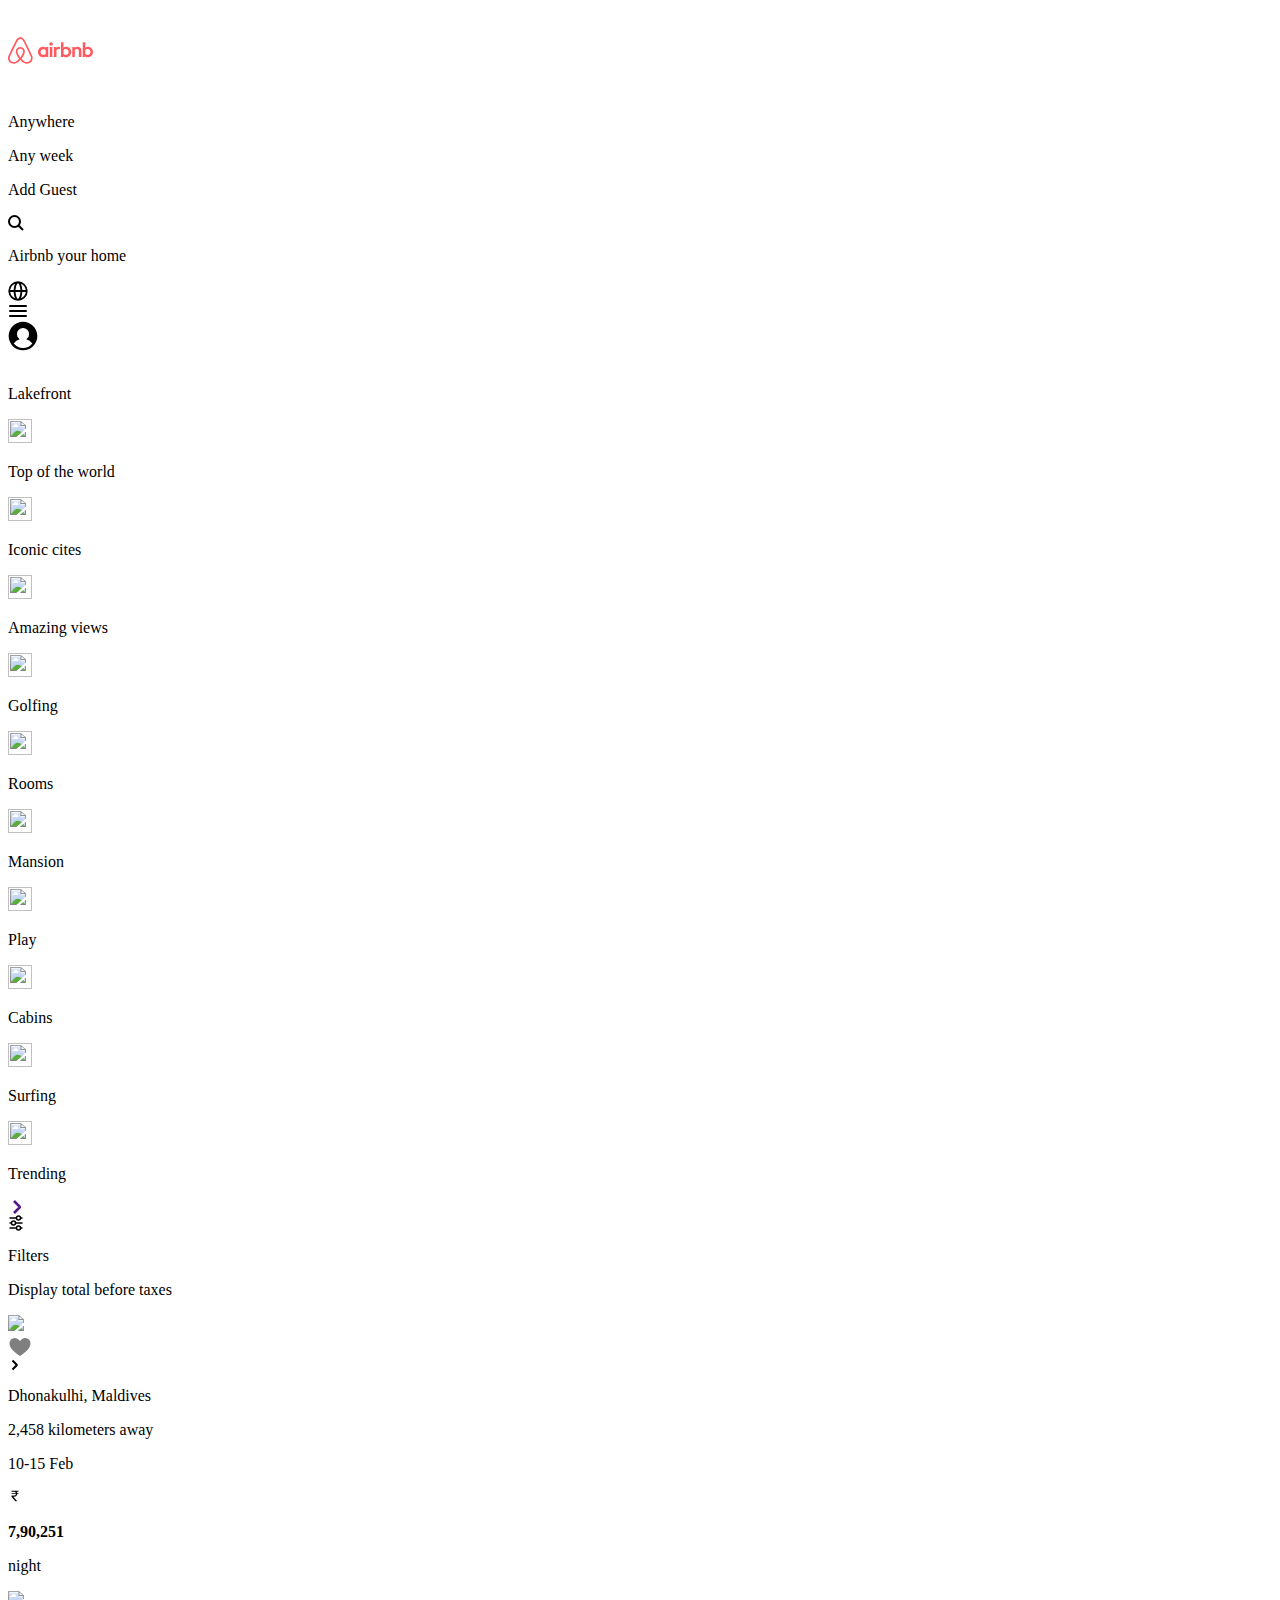
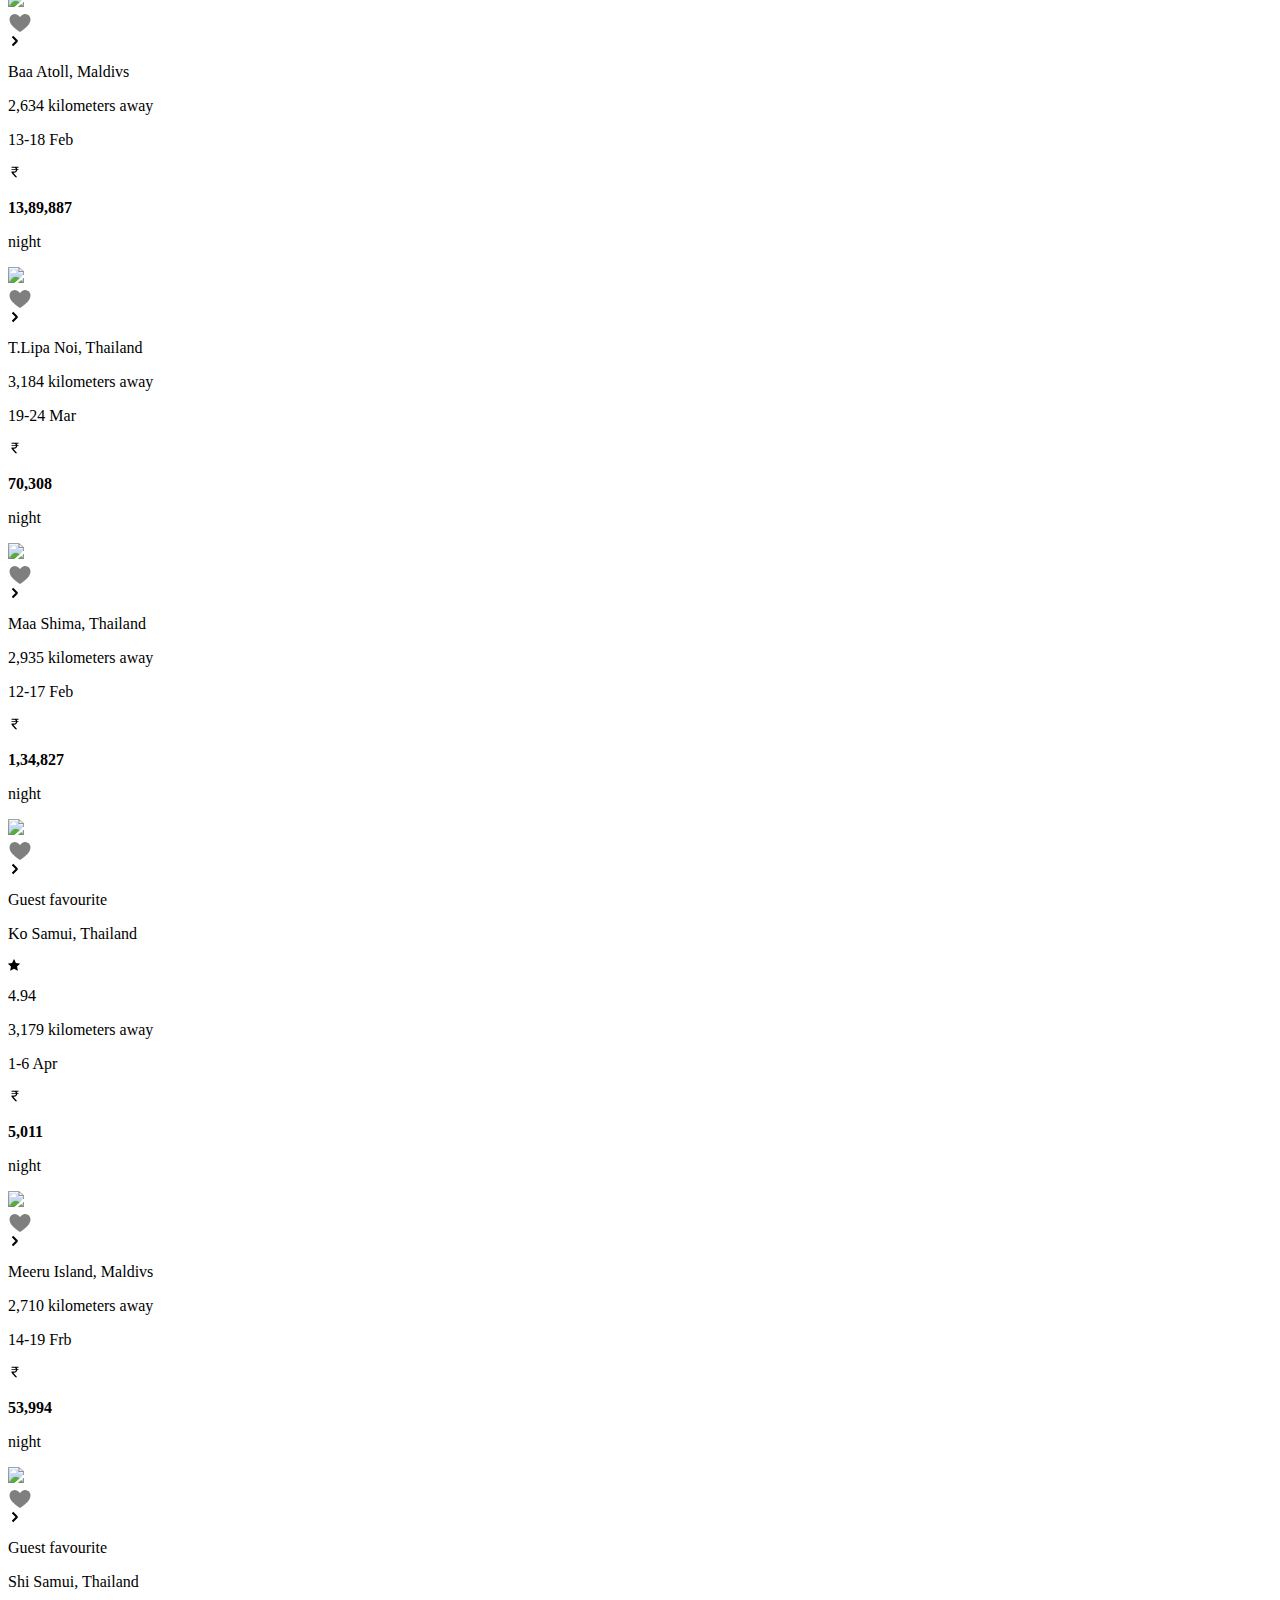
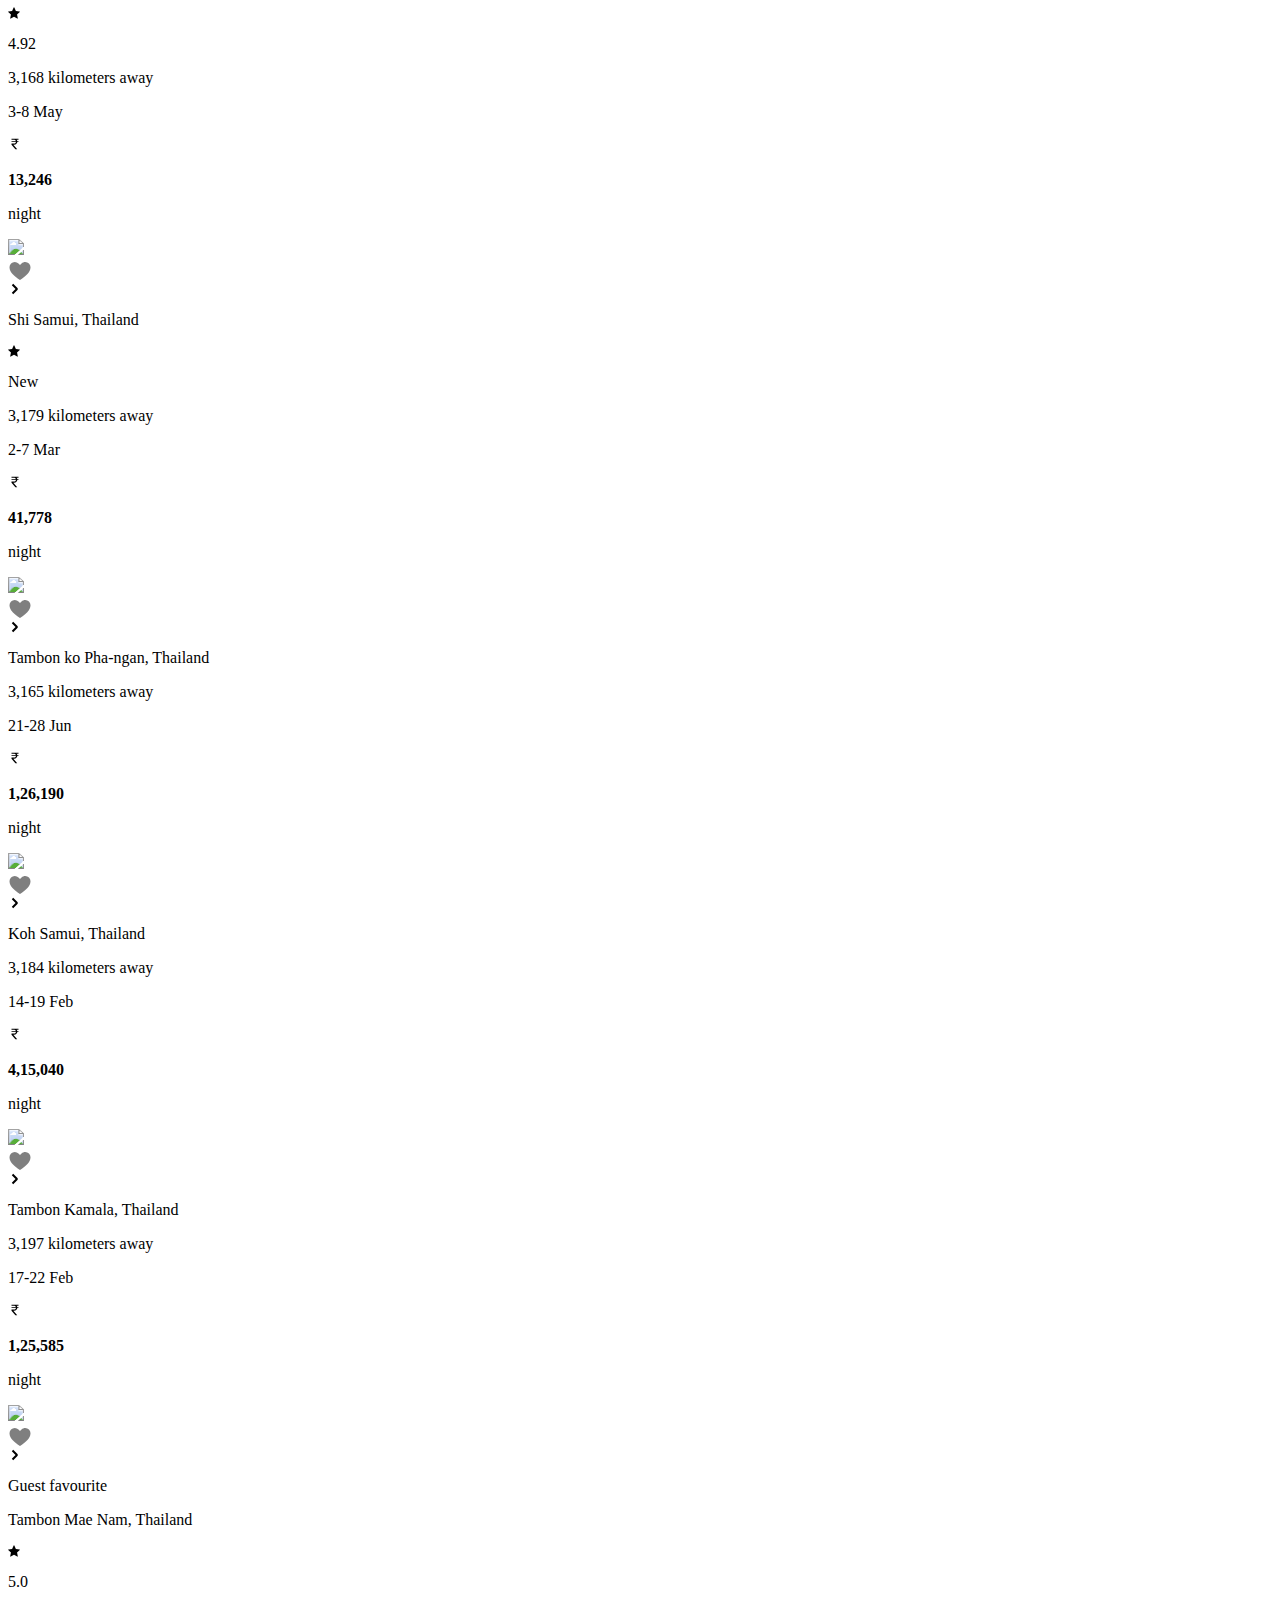
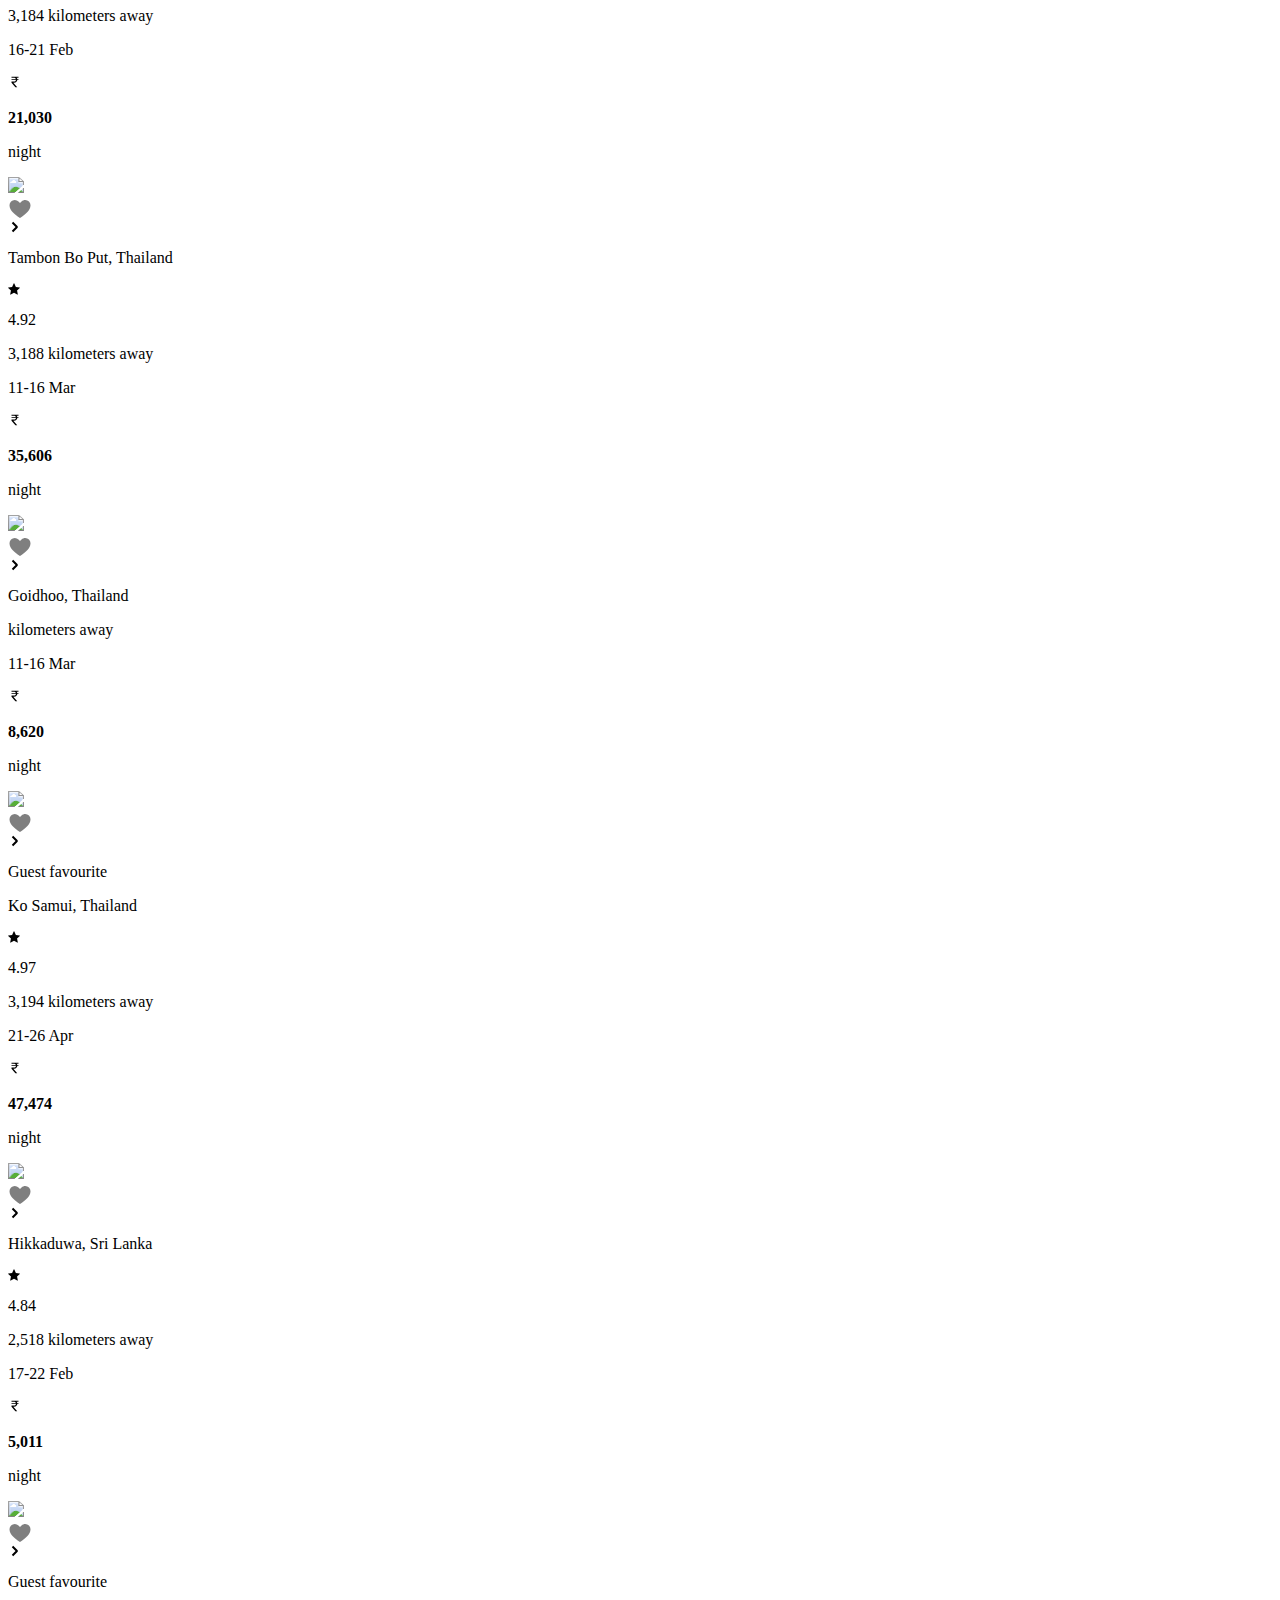
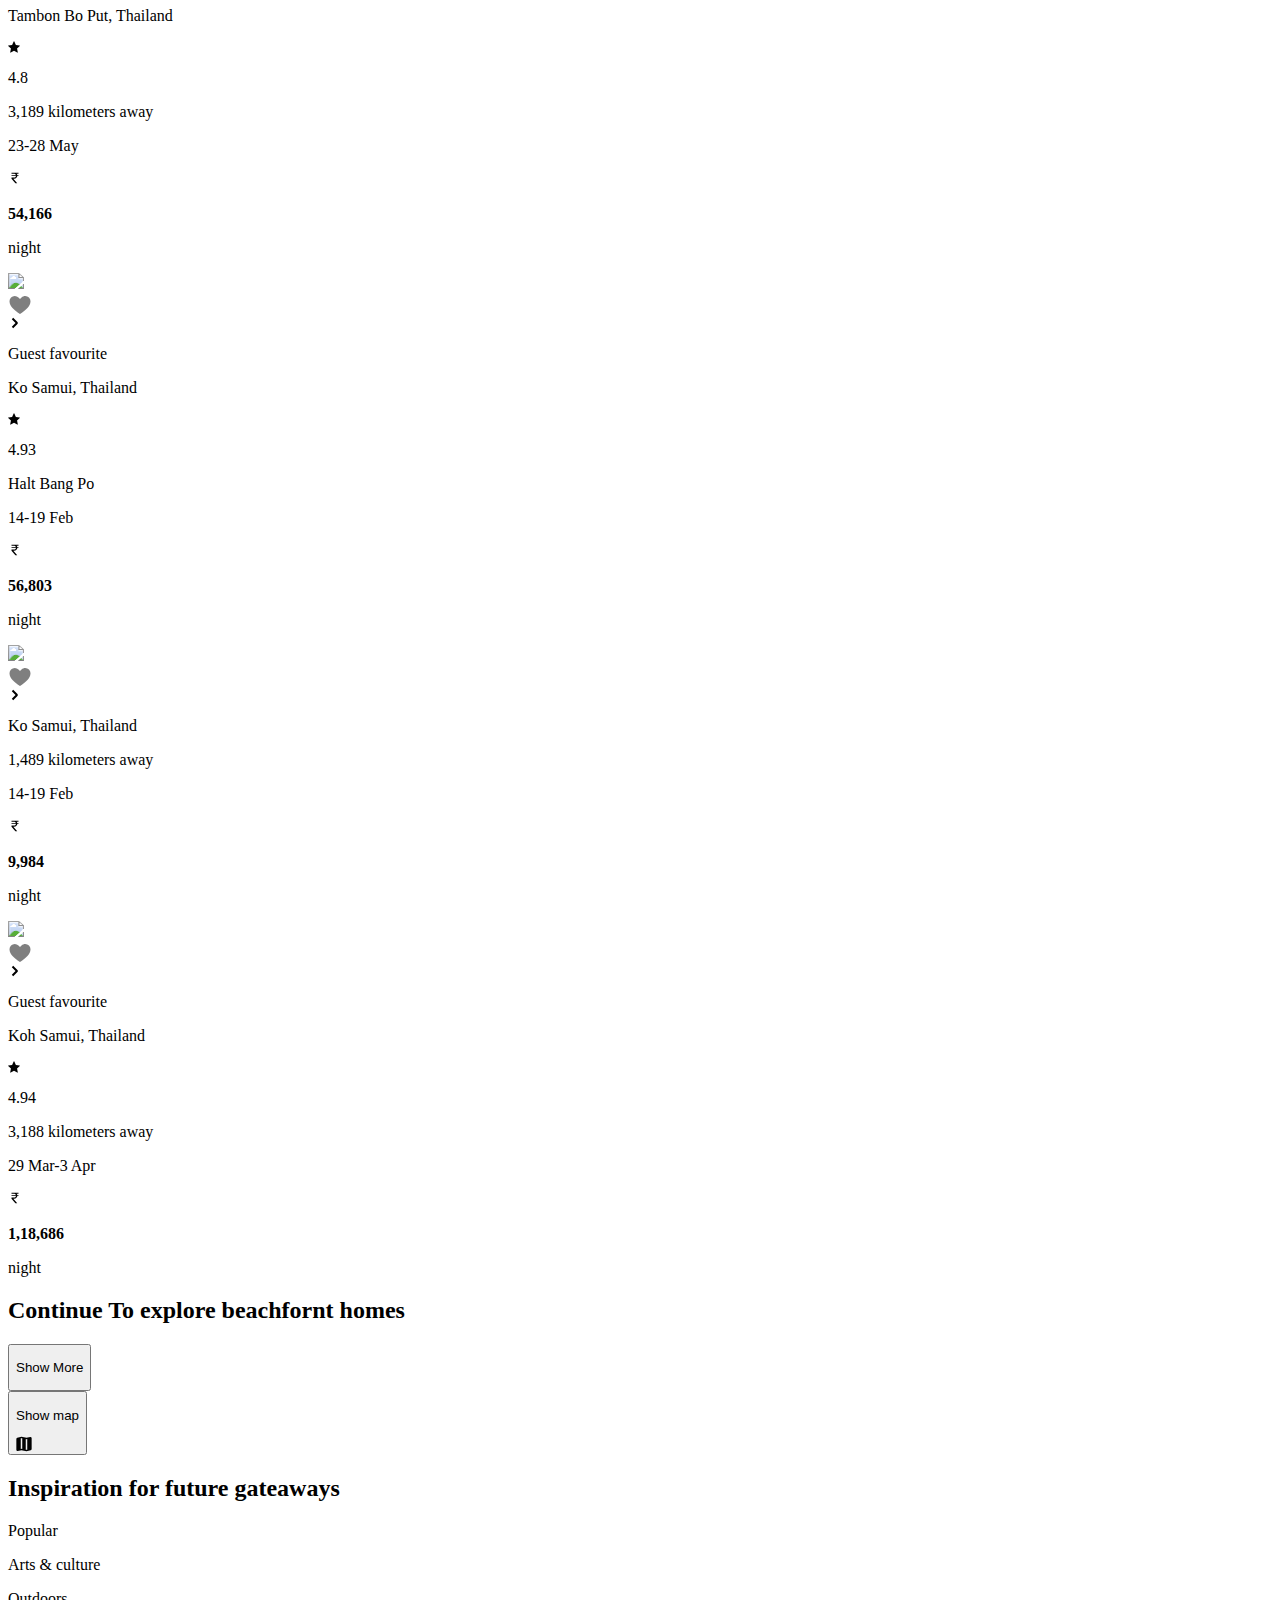
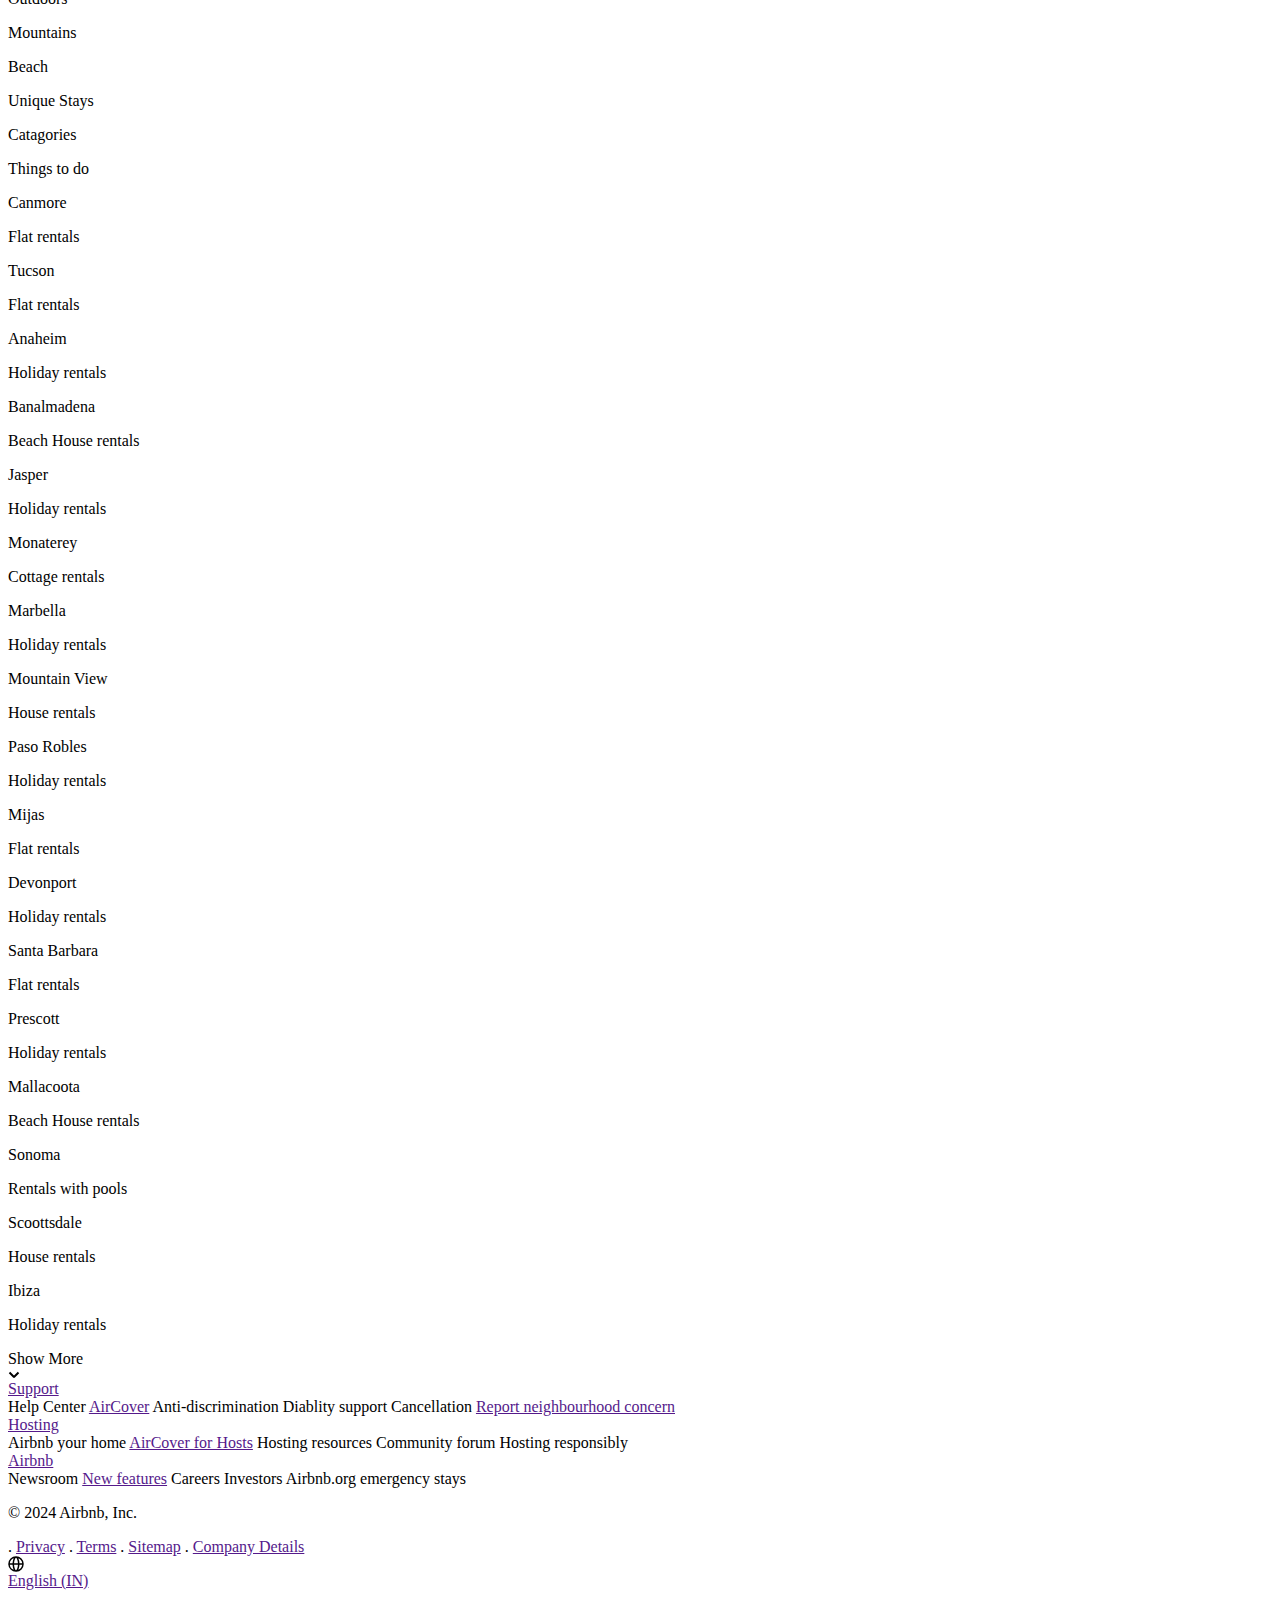
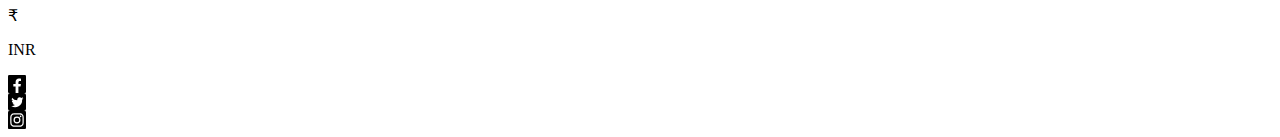
==== index.html @ afeff6f0 "Add files via upload" ====
<!DOCTYPE html>
<html lang="en">

<head>
  <meta charset="UTF-8" />
  <meta name="viewport" content="width=device-width, initial-scale=1.0" />
  <title>Document</title>
  <link rel="stylesheet" href="css/style.css" />
  <link rel="stylesheet" href="CSS1/all.min.css" />
</head>

<header>
  <div class="nav-100">
    <div class="nav-1320">
      <div class="navbar1">
        <!-- 1 st part  -->
        <div class="icom">
          <svg xmlns="http://www.w3.org/2000/svg" width="85" height="85" viewBox="329.775 439.999 320.426 100.002"
            id="airbnb">
            <path fill="#ff5a5f"
              d="M498.65 465.125c0 3.604-2.904 6.506-6.508 6.506s-6.506-2.902-6.506-6.506 2.803-6.506 6.506-6.506c3.706.1 6.508 3.003 6.508 6.506zm-26.828 13.114v1.602s-3.102-4.006-9.709-4.006c-10.91 0-19.42 8.309-19.42 19.82 0 11.412 8.41 19.82 19.42 19.82 6.707 0 9.709-4.104 9.709-4.104v1.701c0 .801.602 1.4 1.402 1.4h8.107v-37.639h-8.107c-.8.003-1.402.705-1.402 1.406zm0 24.123c-1.5 2.203-4.504 4.105-8.107 4.105-6.406 0-11.312-4.004-11.312-10.812 0-6.807 4.906-10.811 11.312-10.811 3.504 0 6.707 2.002 8.107 4.104v13.414zm15.516-25.526h9.609v37.639h-9.609v-37.639zm143.545-1.002c-6.607 0-9.711 4.006-9.711 4.006v-21.121h-9.609v55.756h8.109c.801 0 1.4-.701 1.4-1.402v-1.701s3.104 4.104 9.709 4.104c10.912 0 19.42-8.406 19.42-19.818s-8.508-19.824-19.318-19.824zm-1.602 30.532c-3.705 0-6.607-1.9-8.109-4.104v-13.414c1.502-2.002 4.705-4.104 8.109-4.104 6.406 0 11.311 4.004 11.311 10.811s-4.904 10.811-11.311 10.811zm-22.722-14.213v22.422h-9.611v-21.322c0-6.205-2.002-8.709-7.404-8.709-2.902 0-5.906 1.502-7.811 3.705v26.227h-9.607v-37.639h7.605c.801 0 1.402.701 1.402 1.402v1.602c2.803-2.904 6.506-4.006 10.209-4.006 4.205 0 7.709 1.203 10.512 3.605 3.402 2.803 4.705 6.406 4.705 12.713zm-57.76-16.319c-6.605 0-9.709 4.006-9.709 4.006v-21.121h-9.609v55.756h8.107c.801 0 1.402-.701 1.402-1.402v-1.701s3.104 4.104 9.709 4.104c10.912 0 19.42-8.406 19.42-19.818.1-11.413-8.408-19.824-19.32-19.824zm-1.602 30.532c-3.703 0-6.605-1.9-8.107-4.104v-13.414c1.502-2.002 4.705-4.104 8.107-4.104 6.408 0 11.312 4.004 11.312 10.811s-4.904 10.811-11.312 10.811zm-26.025-30.532c2.902 0 4.404.502 4.404.502v8.908s-8.008-2.703-13.012 3.004v26.326h-9.611v-37.738h8.109c.801 0 1.4.701 1.4 1.402v1.602c1.804-2.103 5.708-4.006 8.71-4.006zm-99.799 35.237c-.5-1.201-1.001-2.502-1.501-3.604-.802-1.801-1.603-3.504-2.302-5.105l-.1-.1c-6.908-15.016-14.314-30.23-22.123-45.244l-.3-.602a196.953 196.953 0 0 1-2.401-4.705c-1.002-1.803-2.002-3.703-3.604-5.506-3.203-4.004-7.808-6.207-12.712-6.207-5.006 0-9.51 2.203-12.812 6.006-1.502 1.801-2.604 3.703-3.604 5.506a217.271 217.271 0 0 1-2.401 4.705l-.301.602c-7.708 15.014-15.215 30.229-22.122 45.244l-.101.199c-.7 1.604-1.502 3.305-2.303 5.105-.5 1.102-1 2.303-1.5 3.604-1.302 3.703-1.703 7.207-1.201 10.812 1.101 7.508 6.105 13.812 13.013 16.617 2.603 1.102 5.306 1.602 8.108 1.602.801 0 1.801-.1 2.603-.201 3.304-.4 6.707-1.5 10.011-3.402 4.104-2.303 8.008-5.605 12.412-10.41 4.404 4.805 8.408 8.107 12.412 10.41 3.305 1.902 6.707 3.002 10.01 3.402.801.102 1.803.201 2.604.201 2.803 0 5.605-.5 8.107-1.602 7.008-2.805 11.912-9.209 13.014-16.617.795-3.503.395-7.005-.906-10.71zm-45.144 5.205c-5.406-6.807-8.91-13.213-10.11-18.617-.5-2.303-.601-4.305-.3-6.107.199-1.602.801-3.004 1.602-4.205 1.902-2.701 5.105-4.404 8.809-4.404 3.705 0 7.008 1.602 8.81 4.404.801 1.201 1.401 2.604 1.603 4.205.299 1.803.199 3.904-.301 6.107-1.205 5.304-4.709 11.711-10.113 18.617zm39.938 4.705c-.7 5.205-4.204 9.711-9.108 11.713-2.402 1-5.006 1.301-7.607 1-2.502-.301-5.006-1.102-7.607-2.602-3.604-2.004-7.207-5.105-11.412-9.711 6.606-8.107 10.61-15.516 12.112-22.121.701-3.104.802-5.906.5-8.51-.399-2.502-1.301-4.805-2.702-6.807-3.105-4.506-8.311-7.107-14.115-7.107s-11.01 2.703-14.113 7.107c-1.401 2.002-2.303 4.305-2.703 6.807-.4 2.604-.301 5.506.5 8.51 1.501 6.605 5.605 14.113 12.111 22.221-4.104 4.605-7.808 7.709-11.412 9.711-2.603 1.502-5.104 2.303-7.606 2.602-2.702.301-5.306-.1-7.608-1-4.904-2.002-8.408-6.508-9.108-11.713-.3-2.502-.101-5.004.901-7.807.299-1.002.801-2.002 1.301-3.203.701-1.602 1.5-3.305 2.302-5.006l.101-.199c6.906-14.916 14.313-30.131 22.021-44.945l.3-.602c.802-1.5 1.603-3.102 2.403-4.604.801-1.602 1.701-3.104 2.803-4.406 2.102-2.4 4.904-3.703 8.008-3.703s5.906 1.303 8.008 3.703c1.102 1.305 2.002 2.807 2.803 4.406.802 1.502 1.603 3.104 2.402 4.604l.301.602a1325.424 1325.424 0 0 1 21.922 45.045v.1c.802 1.604 1.502 3.404 2.303 5.008.5 1.199 1.001 2.199 1.301 3.201.799 2.6 1.099 5.104.698 7.706z">
            </path>
          </svg>
        </div>

        <!-- 2nd part -->
        <div class="searchbar">
          <div class="nav-search">
            <p class="nav-search-text1">Anywhere</p>
            <p class="nav-search-text2">Any week</p>
            <p class="nav-search-text3">Add Guest</p>
            <div class="nav-search-text4">
              <svg xmlns="http://www.w3.org/2000/svg" viewBox="0 0 32 32" aria-hidden="true" role="presentation"
                focusable="false" style="
                      display: block;
                      fill: none;
                      height: 16px;
                      width: 16px;
                      stroke: currentcolor;
                      stroke-width: 4;
                      overflow: visible;
                    ">
                <path fill="none" d="M13 24a11 11 0 1 0 0-22 11 11 0 0 0 0 22zm8-3 9 9" />
              </svg>
            </div>
          </div>
        </div>

        <!-- 3rd part  -->
        <div class="user">
          <div class="nav-user">
            <div class="nav-user-text1">
              <p>Airbnb your home</p>
            </div>

            <!-- world -->
            <div class="nav-user-world">
              <svg xmlns="http://www.w3.org/2000/svg" viewBox="0 0 16 16" aria-hidden="true" role="presentation"
                focusable="false" style="
                      display: block;
                      height: 20px;
                      width: 20px;
                      fill: currentcolor;
                    ">
                <path
                  d="M8 .25a7.77 7.77 0 0 1 7.75 7.78 7.75 7.75 0 0 1-7.52 7.72h-.25A7.75 7.75 0 0 1 .25 8.24v-.25A7.75 7.75 0 0 1 8 .25zm1.95 8.5h-3.9c.15 2.9 1.17 5.34 1.88 5.5H8c.68 0 1.72-2.37 1.93-5.23zm4.26 0h-2.76c-.09 1.96-.53 3.78-1.18 5.08A6.26 6.26 0 0 0 14.17 9zm-9.67 0H1.8a6.26 6.26 0 0 0 3.94 5.08 12.59 12.59 0 0 1-1.16-4.7l-.03-.38zm1.2-6.58-.12.05a6.26 6.26 0 0 0-3.83 5.03h2.75c.09-1.83.48-3.54 1.06-4.81zm2.25-.42c-.7 0-1.78 2.51-1.94 5.5h3.9c-.15-2.9-1.18-5.34-1.89-5.5h-.07zm2.28.43.03.05a12.95 12.95 0 0 1 1.15 5.02h2.75a6.28 6.28 0 0 0-3.93-5.07z">
                </path>
              </svg>
            </div>

            <!-- user box  -->
            <div class="nav-user-box">
              <svg xmlns="http://www.w3.org/2000/svg" viewBox="0 0 32 32" aria-hidden="true" role="presentation"
                focusable="false" style="
                      display: block;
                      fill: none;
                      height: 20px;
                      width: 20px;
                      stroke: currentcolor;
                      stroke-width: 3;
                      overflow: visible;
                    ">
                <g fill="none">
                  <path d="M2 16h28M2 24h28M2 8h28" />
                </g>
              </svg>

              <svg class="nav-user-logo" xmlns="http://www.w3.org/2000/svg" viewBox="0 0 32 32" aria-hidden="true"
                role="presentation" focusable="false" style="
                      display: block;
                      height: 30x;
                      width: 30px;
                      fill: currentcolor;
                    ">
                <path
                  d="M16 .7C7.56.7.7 7.56.7 16S7.56 31.3 16 31.3 31.3 24.44 31.3 16 24.44.7 16 .7zm0 28c-4.02 0-7.6-1.88-9.93-4.81a12.43 12.43 0 0 1 6.45-4.4A6.5 6.5 0 0 1 9.5 14a6.5 6.5 0 0 1 13 0 6.51 6.51 0 0 1-3.02 5.5 12.42 12.42 0 0 1 6.45 4.4A12.67 12.67 0 0 1 16 28.7z" />
              </svg>
            </div>
          </div>
        </div>
      </div>
    </div>
  </div>
  <!-- Navbar 1 over  -->

  <!-- Navbar 2 start -->
  <div class="nav2-100">
    <div class="nav2-1320">
      <div class="navbar2">
        <!-- icon 1 -->
        <div class="nav2-icon">
          <div class="nav2-flex">
            <img src="https://github.com/akshkgd/how-to-css/blob/main/Airbnb%20resources/i10.jpeg?raw=true" alt="" />
            <p>Lakefront</p>
          </div>
        </div>

        <!-- icon 2  -->
        <div class="nav2-icon2">
          <div class="nav2-flex2">
            <img
              class="i181yxiv atm_j3_1osqo2v atm_vy_1o8jidz atm_e2_1wugsn5 atm_k4_wchqg7 atm_uc_n03lay atm_ui_idpfg4__p88qr9 dir dir-ltr"
              src="https://a0.muscache.com/pictures/248f85bf-e35e-4dc3-a9a1-e1dbff9a3db4.jpg" alt="" width="24"
              height="24" />
            <p>Top of the world</p>
          </div>
        </div>

        <!-- icon 3 -->
        <div class="nav2-icon2">
          <div class="nav2-flex2">
            <img
              class="i181yxiv atm_j3_1osqo2v atm_vy_1o8jidz atm_e2_1wugsn5 atm_k4_wchqg7 atm_uc_n03lay atm_ui_idpfg4__p88qr9 dir dir-ltr"
              src="https://a0.muscache.com/pictures/ed8b9e47-609b-44c2-9768-33e6a22eccb2.jpg" alt="" width="24"
              height="24" />
            <p>Iconic cites</p>
          </div>
        </div>

        <!-- icon 4 -->
        <div class="nav2-icon2">
          <div class="nav2-flex2">
            <img
              class="i181yxiv atm_j3_1osqo2v atm_vy_1o8jidz atm_e2_1wugsn5 atm_k4_wchqg7 atm_uc_n03lay atm_ui_idpfg4__p88qr9 dir dir-ltr"
              src="https://a0.muscache.com/pictures/3b1eb541-46d9-4bef-abc4-c37d77e3c21b.jpg" alt="" width="24"
              height="24" />
            <p>Amazing views</p>
          </div>
        </div>

        <!-- icon 5 -->
        <div class="nav2-icon2">
          <div class="nav2-flex2">
            <img
              class="i181yxiv atm_j3_1osqo2v atm_vy_1o8jidz atm_e2_1wugsn5 atm_k4_wchqg7 atm_uc_n03lay atm_ui_idpfg4__p88qr9 dir dir-ltr"
              src="https://a0.muscache.com/pictures/6b639c8d-cf9b-41fb-91a0-91af9d7677cc.jpg" alt="" width="24"
              height="24" />
            <p>Golfing</p>
          </div>
        </div>

        <!-- icon 6 -->
        <div class="nav2-icon2">
          <div class="nav2-flex2">
            <img
              class="i181yxiv atm_j3_1osqo2v atm_vy_1o8jidz atm_e2_1wugsn5 atm_k4_wchqg7 atm_uc_n03lay atm_ui_idpfg4__p88qr9 dir dir-ltr"
              src="https://a0.muscache.com/pictures/7630c83f-96a8-4232-9a10-0398661e2e6f.jpg" alt="" width="24"
              height="24" />
            <p>Rooms</p>
          </div>
        </div>

        <!-- icon 6 -->
        <div class="nav2-icon2">
          <div class="nav2-flex2">
            <img
              class="i181yxiv atm_j3_1osqo2v atm_vy_1o8jidz atm_e2_1wugsn5 atm_k4_wchqg7 atm_uc_n03lay atm_ui_idpfg4__p88qr9 dir dir-ltr"
              src="https://a0.muscache.com/pictures/78ba8486-6ba6-4a43-a56d-f556189193da.jpg" alt="" width="24"
              height="24" />
            <p>Mansion</p>
          </div>
        </div>

        <!-- icon 7 -->
        <div class="nav2-icon2">
          <div class="nav2-flex2">
            <img
              class="i181yxiv atm_j3_1osqo2v atm_vy_1o8jidz atm_e2_1wugsn5 atm_k4_wchqg7 atm_uc_n03lay atm_ui_idpfg4__p88qr9 dir dir-ltr"
              src="https://a0.muscache.com/pictures/f0c5ca0f-5aa0-4fe5-b38d-654264bacddf.jpg" alt="" width="24"
              height="24" />
            <p>Play</p>
          </div>
        </div>

        <!-- icon 8 -->
        <div class="nav2-icon2">
          <div class="nav2-flex2">
            <img
              class="i181yxiv atm_j3_1osqo2v atm_vy_1o8jidz atm_e2_1wugsn5 atm_k4_wchqg7 atm_uc_n03lay atm_ui_idpfg4__p88qr9 dir dir-ltr"
              src="https://a0.muscache.com/pictures/732edad8-3ae0-49a8-a451-29a8010dcc0c.jpg" alt="" width="24"
              height="24" />
            <p>Cabins</p>
          </div>
        </div>

        <!-- icon 9 -->
        <div class="nav2-icon2">
          <div class="nav2-flex2">
            <img src="https://a0.muscache.com/pictures/957f8022-dfd7-426c-99fd-77ed792f6d7a.jpg" alt="" width="24"
              height="24" />
            <p>Surfing</p>
          </div>
        </div>

        <!-- icon 10-->
        <div class="nav2-icon2">
          <div class="nav2-flex2">
            <img
              class="i181yxiv atm_j3_1osqo2v atm_vy_1o8jidz atm_e2_1wugsn5 atm_k4_wchqg7 atm_uc_n03lay atm_ui_idpfg4__p88qr9 dir dir-ltr"
              src="https://a0.muscache.com/pictures/3726d94b-534a-42b8-bca0-a0304d912260.jpg" alt="" width="24"
              height="24" />
            <p>Trending</p>
          </div>
        </div>

        <!-- arrow -->
        <div class="nav2-arrow">
          <a href="">
            <svg xmlns="http://www.w3.org/2000/svg" viewBox="0 0 32 32" aria-hidden="true" role="presentation"
              focusable="false" style="
                  display: block;
                  fill: none;
                  height: 16px;
                  width: 16px;
                  stroke: currentcolor;
                  stroke-width: 5.33333;
                  overflow: visible;
                ">
              <path fill="none" d="m12 4 11.3 11.3a1 1 0 0 1 0 1.4L12 28" />
            </svg>
          </a>
        </div>

        <!-- filters -->
        <div class="nav2-fliter">
          <svg xmlns="http://www.w3.org/2000/svg" viewBox="0 0 32 32" style="
                display: block;
                fill: none;
                height: 16px;
                width: 16px;
                stroke: currentColor;
                stroke-width: 3;
                overflow: visible;
              " aria-hidden="true" role="presentation" focusable="false">
            <path fill="none"
              d="M7 16H3m26 0H15M29 6h-4m-8 0H3m26 20h-4M7 16a4 4 0 1 0 8 0 4 4 0 0 0-8 0zM17 6a4 4 0 1 0 8 0 4 4 0 0 0-8 0zm0 20a4 4 0 1 0 8 0 4 4 0 0 0-8 0zm0 0H3">
            </path>
          </svg>
          <p>Filters</p>
        </div>

        <!-- Display taxes -->
        <div class="nav2-btn">
          <p>Display total before taxes</p>
          <div class="nav2-btn-box">
            <div class="nav2-btn-box1"></div>
          </div>
        </div>
      </div>
    </div>
  </div>
</header>
<!-- Navbar 2 over -->

<!-- main page -->
<div class="main-100">
  <div class="main-1320">
    <div class="main-flex">


      <!-- box 1  -->
      <div class="main-box">
        <div class="main-box-img">
          <img aria-hidden="true" elementtiming="LCP-target" fetchpriority="high" loading="eager"
            src="https://a0.muscache.com/im/pictures/miso/Hosting-912305060013575560/original/eb4120bb-e281-41eb-bef5-7dac96eb90f2.jpeg?im_w=720"
            data-original-uri="https://a0.muscache.com/im/pictures/miso/Hosting-912305060013575560/original/eb4120bb-e281-41eb-bef5-7dac96eb90f2.jpeg?im_w=720"
            style="--dls-liteimage-object-fit: cover" />
          <svg class="heart" xmlns="http://www.w3.org/2000/svg" viewBox="0 0 32 32" aria-hidden="true"
            role="presentation" focusable="false"
            style="display: block; fill: rgba(0, 0, 0, 0.5); height: 24px; width: 24px; stroke: var(--f-mkcy-f); stroke-width: 2; overflow: visible;">
            <path
              d="M16 28c7-4.73 14-10 14-17a6.98 6.98 0 0 0-7-7c-1.8 0-3.58.68-4.95 2.05L16 8.1l-2.05-2.05a6.98 6.98 0 0 0-9.9 0A6.98 6.98 0 0 0 2 11c0 7 7 12.27 14 17z" />
          </svg>
          <div class="main-dot">
            <div class="dot"></div>
            <div class="dot1"></div>
            <div class="dot2"></div>
            <div class="dot3"></div>
            <div class="dot4"></div>
          </div>

          <div class="main-right-arrow">
            <div class="main-right-arrow2">
              <svg xmlns="http://www.w3.org/2000/svg" viewBox="0 0 32 32" aria-hidden="true" role="presentation"
                class="right-arrow" focusable="false"
                style="display: block; fill: none; height: 12px; width: 12px; stroke: currentcolor; stroke-width: 5.33333; overflow: visible;">
                <path fill="none" d="m12 4 11.3 11.3a1 1 0 0 1 0 1.4L12 28" />
              </svg>
            </div>
          </div>
        </div>

        <div class="main-box-f3">
          <p class="hotel_name">Dhonakulhi, Maldives</p>
          <p class="distance">2,458 kilometers away</p>
          <p class="date">10-15 Feb</p>
        </div>
        <div class="main-price">
          <p class="price">
            <svg xmlns="http://www.w3.org/2000/svg" width="14" height="14" fill="currentColor"
              class="bi bi-currency-rupee" viewBox="0 0 16 16">
              <path
                d="M4 3.06h2.726c1.22 0 2.12.575 2.325 1.724H4v1.051h5.051C8.855 7.001 8 7.558 6.788 7.558H4v1.317L8.437 14h2.11L6.095 8.884h.855c2.316-.018 3.465-1.476 3.688-3.049H12V4.784h-1.345c-.08-.778-.357-1.335-.793-1.732H12V2H4z" />
            </svg>
          <p><b>7,90,251</b>
          <div class="night">night</div>
          </p>
          </p>
        </div>
      </div>

      <!-- box 2 -->
      <div class="main-box">
        <div class="main-box-img">
          <img
            class="itu7ddv atm_e2_idpfg4 atm_vy_idpfg4 atm_mk_stnw88 atm_e2_1osqo2v__1lzdix4 atm_vy_1osqo2v__1lzdix4 i1cqnm0r atm_jp_pyzg9w atm_jr_nyqth1 i1de1kle atm_vh_yfq0k3 dir dir-ltr"
            aria-hidden="true" elementtiming="LCP-target" fetchpriority="high" loading="eager"
            src="https://a0.muscache.com/im/pictures/82e3a044-9e2a-4555-9bee-608a862b3c59.jpg?im_w=720"
            data-original-uri="https://a0.muscache.com/im/pictures/82e3a044-9e2a-4555-9bee-608a862b3c59.jpg?im_w=720"
            style="--dls-liteimage-object-fit: cover;">
          <svg class="heart" xmlns="http://www.w3.org/2000/svg" viewBox="0 0 32 32" aria-hidden="true"
            role="presentation" focusable="false"
            style="display: block; fill: rgba(0, 0, 0, 0.5); height: 24px; width: 24px; stroke: var(--f-mkcy-f); stroke-width: 2; overflow: visible;">
            <path
              d="M16 28c7-4.73 14-10 14-17a6.98 6.98 0 0 0-7-7c-1.8 0-3.58.68-4.95 2.05L16 8.1l-2.05-2.05a6.98 6.98 0 0 0-9.9 0A6.98 6.98 0 0 0 2 11c0 7 7 12.27 14 17z" />
          </svg>
          <div class="main-dot">
            <div class="dot"></div>
            <div class="dot1"></div>
            <div class="dot2"></div>
            <div class="dot3"></div>
            <div class="dot4"></div>
          </div>

          <div class="main-right-arrow">
            <div class="main-right-arrow2">
              <svg xmlns="http://www.w3.org/2000/svg" viewBox="0 0 32 32" aria-hidden="true" role="presentation"
                class="right-arrow" focusable="false"
                style="display: block; fill: none; height: 12px; width: 12px; stroke: currentcolor; stroke-width: 5.33333; overflow: visible;">
                <path fill="none" d="m12 4 11.3 11.3a1 1 0 0 1 0 1.4L12 28" />
              </svg>
            </div>
          </div>
        </div>

        <div class="main-box-f3">
          <p class="hotel_name">Baa Atoll, Maldivs </p>
          <p class="distance">2,634 kilometers away</p>
          <p class="date">13-18 Feb</p>
        </div>
        <div class="main-price">
          <p class="price">
            <svg xmlns="http://www.w3.org/2000/svg" width="14" height="14" fill="currentColor"
              class="bi bi-currency-rupee" viewBox="0 0 16 16">
              <path
                d="M4 3.06h2.726c1.22 0 2.12.575 2.325 1.724H4v1.051h5.051C8.855 7.001 8 7.558 6.788 7.558H4v1.317L8.437 14h2.11L6.095 8.884h.855c2.316-.018 3.465-1.476 3.688-3.049H12V4.784h-1.345c-.08-.778-.357-1.335-.793-1.732H12V2H4z" />
            </svg>
          <p><b>13,89,887</b>
          <div class="night">night</div>
          </p>
          </p>
        </div>
      </div>

      <!-- box3 -->
      <div class="main-box">
        <!-- img -->
        <div class="main-box-img">
          <img
            class="itu7ddv atm_e2_idpfg4 atm_vy_idpfg4 atm_mk_stnw88 atm_e2_1osqo2v__1lzdix4 atm_vy_1osqo2v__1lzdix4 i1cqnm0r atm_jp_pyzg9w atm_jr_nyqth1 i1de1kle atm_vh_yfq0k3 dir dir-ltr"
            aria-hidden="true" elementtiming="LCP-target" fetchpriority="high" loading="eager"
            src="https://a0.muscache.com/im/pictures/miso/Hosting-24702709/original/acacf6af-5c19-4ad0-a09c-1de160f47d9a.jpeg?im_w=720"
            data-original-uri="https://a0.muscache.com/im/pictures/miso/Hosting-24702709/original/acacf6af-5c19-4ad0-a09c-1de160f47d9a.jpeg?im_w=720"
            style="--dls-liteimage-object-fit: cover;">
          <!-- img -->
          <svg class="heart" xmlns="http://www.w3.org/2000/svg" viewBox="0 0 32 32" aria-hidden="true"
            role="presentation" focusable="false"
            style="display: block; fill: rgba(0, 0, 0, 0.5); height: 24px; width: 24px; stroke: var(--f-mkcy-f); stroke-width: 2; overflow: visible;">
            <path
              d="M16 28c7-4.73 14-10 14-17a6.98 6.98 0 0 0-7-7c-1.8 0-3.58.68-4.95 2.05L16 8.1l-2.05-2.05a6.98 6.98 0 0 0-9.9 0A6.98 6.98 0 0 0 2 11c0 7 7 12.27 14 17z" />
          </svg>
          <div class="main-dot">
            <div class="dot"></div>
            <div class="dot1"></div>
            <div class="dot2"></div>
            <div class="dot3"></div>
            <div class="dot4"></div>
          </div>

          <div class="main-right-arrow">
            <div class="main-right-arrow2">
              <svg xmlns="http://www.w3.org/2000/svg" viewBox="0 0 32 32" aria-hidden="true" role="presentation"
                class="right-arrow" focusable="false"
                style="display: block; fill: none; height: 12px; width: 12px; stroke: currentcolor; stroke-width: 5.33333; overflow: visible;">
                <path fill="none" d="m12 4 11.3 11.3a1 1 0 0 1 0 1.4L12 28" />
              </svg>
            </div>
          </div>
        </div>

        <div class="main-box-f3">
          <p class="hotel_name">T.Lipa Noi, Thailand</p>
          <p class="distance">3,184 kilometers away</p>
          <p class="date">19-24 Mar</p>
        </div>
        <div class="main-price">
          <p class="price">
            <svg xmlns="http://www.w3.org/2000/svg" width="14" height="14" fill="currentColor"
              class="bi bi-currency-rupee" viewBox="0 0 16 16">
              <path
                d="M4 3.06h2.726c1.22 0 2.12.575 2.325 1.724H4v1.051h5.051C8.855 7.001 8 7.558 6.788 7.558H4v1.317L8.437 14h2.11L6.095 8.884h.855c2.316-.018 3.465-1.476 3.688-3.049H12V4.784h-1.345c-.08-.778-.357-1.335-.793-1.732H12V2H4z" />
            </svg>
          <p><b>70,308</b>
          <div class="night">night</div>
          </p>
          </p>
        </div>
      </div>



      <!-- box4 -->
      <div class="main-box">
        <!-- img -->
        <div class="main-box-img">
          <img
            class="itu7ddv atm_e2_idpfg4 atm_vy_idpfg4 atm_mk_stnw88 atm_e2_1osqo2v__1lzdix4 atm_vy_1osqo2v__1lzdix4 i1cqnm0r atm_jp_pyzg9w atm_jr_nyqth1 i1de1kle atm_vh_yfq0k3 dir dir-ltr"
            aria-hidden="true" elementtiming="LCP-target" fetchpriority="high" loading="eager"
            src="https://a0.muscache.com/im/pictures/miso/Hosting-893792005435547218/original/bd620f1b-d741-4a7f-a1b8-4a917311a7e7.jpeg?im_w=720"
            data-original-uri="https://a0.muscache.com/im/pictures/miso/Hosting-893792005435547218/original/bd620f1b-d741-4a7f-a1b8-4a917311a7e7.jpeg?im_w=720"
            style="--dls-liteimage-object-fit: cover;">
          <!-- img -->
          <svg class="heart" xmlns="http://www.w3.org/2000/svg" viewBox="0 0 32 32" aria-hidden="true"
            role="presentation" focusable="false"
            style="display: block; fill: rgba(0, 0, 0, 0.5); height: 24px; width: 24px; stroke: var(--f-mkcy-f); stroke-width: 2; overflow: visible;">
            <path
              d="M16 28c7-4.73 14-10 14-17a6.98 6.98 0 0 0-7-7c-1.8 0-3.58.68-4.95 2.05L16 8.1l-2.05-2.05a6.98 6.98 0 0 0-9.9 0A6.98 6.98 0 0 0 2 11c0 7 7 12.27 14 17z" />
          </svg>
          <div class="main-dot">
            <div class="dot"></div>
            <div class="dot1"></div>
            <div class="dot2"></div>
            <div class="dot3"></div>
            <div class="dot4"></div>
          </div>

          <div class="main-right-arrow">
            <div class="main-right-arrow2">
              <svg xmlns="http://www.w3.org/2000/svg" viewBox="0 0 32 32" aria-hidden="true" role="presentation"
                class="right-arrow" focusable="false"
                style="display: block; fill: none; height: 12px; width: 12px; stroke: currentcolor; stroke-width: 5.33333; overflow: visible;">
                <path fill="none" d="m12 4 11.3 11.3a1 1 0 0 1 0 1.4L12 28" />
              </svg>
            </div>
          </div>
        </div>

        <div class="main-box-f3">
          <p class="hotel_name">Maa Shima, Thailand</p>
          <p class="distance">2,935 kilometers away</p>
          <p class="date">12-17 Feb</p>
        </div>
        <div class="main-price">
          <p class="price">
            <svg xmlns="http://www.w3.org/2000/svg" width="14" height="14" fill="currentColor"
              class="bi bi-currency-rupee" viewBox="0 0 16 16">
              <path
                d="M4 3.06h2.726c1.22 0 2.12.575 2.325 1.724H4v1.051h5.051C8.855 7.001 8 7.558 6.788 7.558H4v1.317L8.437 14h2.11L6.095 8.884h.855c2.316-.018 3.465-1.476 3.688-3.049H12V4.784h-1.345c-.08-.778-.357-1.335-.793-1.732H12V2H4z" />
            </svg>
          <p><b>1,34,827</b>
          <div class="night">night</div>
          </p>
          </p>
        </div>
      </div>



      <!-- box5 -->
      <div class="main-box">
        <!-- img -->
        <div class="main-box-img">
          <img
            class="itu7ddv atm_e2_idpfg4 atm_vy_idpfg4 atm_mk_stnw88 atm_e2_1osqo2v__1lzdix4 atm_vy_1osqo2v__1lzdix4 i1cqnm0r atm_jp_pyzg9w atm_jr_nyqth1 i1de1kle atm_vh_yfq0k3 dir dir-ltr"
            aria-hidden="true" elementtiming="LCP-target" fetchpriority="high" loading="eager"
            src="https://a0.muscache.com/im/pictures/982ef679-2ce5-45f5-96c9-f66b34244be7.jpg?im_w=720"
            data-original-uri="https://a0.muscache.com/im/pictures/982ef679-2ce5-45f5-96c9-f66b34244be7.jpg?im_w=720"
            style="--dls-liteimage-object-fit: cover;">
          <!-- img -->
          <svg class="heart" xmlns="http://www.w3.org/2000/svg" viewBox="0 0 32 32" aria-hidden="true"
            role="presentation" focusable="false"
            style="display: block; fill: rgba(0, 0, 0, 0.5); height: 24px; width: 24px; stroke: var(--f-mkcy-f); stroke-width: 2; overflow: visible;">
            <path
              d="M16 28c7-4.73 14-10 14-17a6.98 6.98 0 0 0-7-7c-1.8 0-3.58.68-4.95 2.05L16 8.1l-2.05-2.05a6.98 6.98 0 0 0-9.9 0A6.98 6.98 0 0 0 2 11c0 7 7 12.27 14 17z" />
          </svg>
          <div class="main-dot">
            <div class="dot"></div>
            <div class="dot1"></div>
            <div class="dot2"></div>
            <div class="dot3"></div>
            <div class="dot4"></div>
          </div>

          <div class="main-right-arrow">
            <div class="main-right-arrow2">
              <svg xmlns="http://www.w3.org/2000/svg" viewBox="0 0 32 32" aria-hidden="true" role="presentation"
                class="right-arrow" focusable="false"
                style="display: block; fill: none; height: 12px; width: 12px; stroke: currentcolor; stroke-width: 5.33333; overflow: visible;">
                <path fill="none" d="m12 4 11.3 11.3a1 1 0 0 1 0 1.4L12 28" />
              </svg>
            </div>
          </div>

          <div class="main-guest-fav">
            <div class="guest-fav">
              <p>Guest favourite</p>
            </div>
          </div>

        </div>

        <div class="main-box-f3">
          <div class="main-star">
            <p class="hotel_name">Ko Samui, Thailand</p>
            <div class="star">
              <svg xmlns="http://www.w3.org/2000/svg" viewBox="0 0 32 32" aria-hidden="true" role="presentation"
                focusable="false" style="display: block; height: 12px; width: 12px; fill: currentcolor;">
                <path fill-rule="evenodd"
                  d="m15.1 1.58-4.13 8.88-9.86 1.27a1 1 0 0 0-.54 1.74l7.3 6.57-1.97 9.85a1 1 0 0 0 1.48 1.06l8.62-5 8.63 5a1 1 0 0 0 1.48-1.06l-1.97-9.85 7.3-6.57a1 1 0 0 0-.55-1.73l-9.86-1.28-4.12-8.88a1 1 0 0 0-1.82 0z" />
              </svg>
              <p>4.94</p>
            </div>
          </div>
          <p class="distance">3,179 kilometers away</p>
          <p class="date">1-6 Apr</p>
        </div>



        <div class="main-price">
          <p class="price">
            <svg xmlns="http://www.w3.org/2000/svg" width="14" height="14" fill="currentColor"
              class="bi bi-currency-rupee" viewBox="0 0 16 16">
              <path
                d="M4 3.06h2.726c1.22 0 2.12.575 2.325 1.724H4v1.051h5.051C8.855 7.001 8 7.558 6.788 7.558H4v1.317L8.437 14h2.11L6.095 8.884h.855c2.316-.018 3.465-1.476 3.688-3.049H12V4.784h-1.345c-.08-.778-.357-1.335-.793-1.732H12V2H4z" />
            </svg>
          <p><b>5,011</b>
          <div class="night">night</div>
          </p>
          </p>
        </div>
      </div>




      <!-- box6 -->
      <div class="main-box">
        <!-- img -->
        <div class="main-box-img">
          <img
            class="itu7ddv atm_e2_idpfg4 atm_vy_idpfg4 atm_mk_stnw88 atm_e2_1osqo2v__1lzdix4 atm_vy_1osqo2v__1lzdix4 i1cqnm0r atm_jp_pyzg9w atm_jr_nyqth1 i1de1kle atm_vh_yfq0k3 dir dir-ltr"
            aria-hidden="true" elementtiming="LCP-target" fetchpriority="auto" loading="eager"
            src="https://a0.muscache.com/im/pictures/miso/Hosting-738879331663769852/original/d1f074a9-ed6c-4ffe-a3a6-b6c3578d205b.jpeg?im_w=720"
            data-original-uri="https://a0.muscache.com/im/pictures/miso/Hosting-738879331663769852/original/d1f074a9-ed6c-4ffe-a3a6-b6c3578d205b.jpeg?im_w=720"
            style="--dls-liteimage-object-fit: cover;">
          <!-- img -->
          <svg class="heart" xmlns="http://www.w3.org/2000/svg" viewBox="0 0 32 32" aria-hidden="true"
            role="presentation" focusable="false"
            style="display: block; fill: rgba(0, 0, 0, 0.5); height: 24px; width: 24px; stroke: var(--f-mkcy-f); stroke-width: 2; overflow: visible;">
            <path
              d="M16 28c7-4.73 14-10 14-17a6.98 6.98 0 0 0-7-7c-1.8 0-3.58.68-4.95 2.05L16 8.1l-2.05-2.05a6.98 6.98 0 0 0-9.9 0A6.98 6.98 0 0 0 2 11c0 7 7 12.27 14 17z" />
          </svg>
          <div class="main-dot">
            <div class="dot"></div>
            <div class="dot1"></div>
            <div class="dot2"></div>
            <div class="dot3"></div>
            <div class="dot4"></div>
          </div>

          <div class="main-right-arrow">
            <div class="main-right-arrow2">
              <svg xmlns="http://www.w3.org/2000/svg" viewBox="0 0 32 32" aria-hidden="true" role="presentation"
                class="right-arrow" focusable="false"
                style="display: block; fill: none; height: 12px; width: 12px; stroke: currentcolor; stroke-width: 5.33333; overflow: visible;">
                <path fill="none" d="m12 4 11.3 11.3a1 1 0 0 1 0 1.4L12 28" />
              </svg>
            </div>
          </div>

          <!-- <div class="main-guest-fav">
            <div class="guest-fav">
              <p>Guest favourite</p>
            </div>
          </div> -->

        </div>

        <div class="main-box-f3">
          <p class="hotel_name">Meeru Island, Maldivs</p>
          <p class="distance">2,710 kilometers away</p>
          <p class="date">14-19 Frb</p>
        </div>
        <div class="main-price">
          <p class="price">
            <svg xmlns="http://www.w3.org/2000/svg" width="14" height="14" fill="currentColor"
              class="bi bi-currency-rupee" viewBox="0 0 16 16">
              <path
                d="M4 3.06h2.726c1.22 0 2.12.575 2.325 1.724H4v1.051h5.051C8.855 7.001 8 7.558 6.788 7.558H4v1.317L8.437 14h2.11L6.095 8.884h.855c2.316-.018 3.465-1.476 3.688-3.049H12V4.784h-1.345c-.08-.778-.357-1.335-.793-1.732H12V2H4z" />
            </svg>
          <p><b>53,994</b>
          <div class="night">night</div>
          </p>
          </p>
        </div>
      </div>





      <!-- box7 -->
      <div class="main-box">
        <!-- img -->
        <div class="main-box-img">
          <img
            class="itu7ddv atm_e2_idpfg4 atm_vy_idpfg4 atm_mk_stnw88 atm_e2_1osqo2v__1lzdix4 atm_vy_1osqo2v__1lzdix4 i1cqnm0r atm_jp_pyzg9w atm_jr_nyqth1 i1de1kle atm_vh_yfq0k3 dir dir-ltr"
            aria-hidden="true" elementtiming="LCP-target" fetchpriority="auto" loading="eager"
            src="https://a0.muscache.com/im/pictures/ec593870-4efa-4a82-866b-fd988f783baa.jpg?im_w=720"
            data-original-uri="https://a0.muscache.com/im/pictures/ec593870-4efa-4a82-866b-fd988f783baa.jpg?im_w=720"
            style="--dls-liteimage-object-fit: cover;">
          <!-- img -->
          <svg class="heart" xmlns="http://www.w3.org/2000/svg" viewBox="0 0 32 32" aria-hidden="true"
            role="presentation" focusable="false"
            style="display: block; fill: rgba(0, 0, 0, 0.5); height: 24px; width: 24px; stroke: var(--f-mkcy-f); stroke-width: 2; overflow: visible;">
            <path
              d="M16 28c7-4.73 14-10 14-17a6.98 6.98 0 0 0-7-7c-1.8 0-3.58.68-4.95 2.05L16 8.1l-2.05-2.05a6.98 6.98 0 0 0-9.9 0A6.98 6.98 0 0 0 2 11c0 7 7 12.27 14 17z" />
          </svg>
          <div class="main-dot">
            <div class="dot"></div>
            <div class="dot1"></div>
            <div class="dot2"></div>
            <div class="dot3"></div>
            <div class="dot4"></div>
          </div>

          <div class="main-right-arrow">
            <div class="main-right-arrow2">
              <svg xmlns="http://www.w3.org/2000/svg" viewBox="0 0 32 32" aria-hidden="true" role="presentation"
                class="right-arrow" focusable="false"
                style="display: block; fill: none; height: 12px; width: 12px; stroke: currentcolor; stroke-width: 5.33333; overflow: visible;">
                <path fill="none" d="m12 4 11.3 11.3a1 1 0 0 1 0 1.4L12 28" />
              </svg>
            </div>
          </div>

          <div class="main-guest-fav">
            <div class="guest-fav">
              <p>Guest favourite</p>
            </div>
          </div>

        </div>

        <div class="main-box-f3">
          <div class="main-star">
            <p class="hotel_name">Shi Samui, Thailand</p>
            <div class="star">
              <svg xmlns="http://www.w3.org/2000/svg" viewBox="0 0 32 32" aria-hidden="true" role="presentation"
                focusable="false" style="display: block; height: 12px; width: 12px; fill: currentcolor;">
                <path fill-rule="evenodd"
                  d="m15.1 1.58-4.13 8.88-9.86 1.27a1 1 0 0 0-.54 1.74l7.3 6.57-1.97 9.85a1 1 0 0 0 1.48 1.06l8.62-5 8.63 5a1 1 0 0 0 1.48-1.06l-1.97-9.85 7.3-6.57a1 1 0 0 0-.55-1.73l-9.86-1.28-4.12-8.88a1 1 0 0 0-1.82 0z" />
              </svg>
              <p class="rating">4.92</p>
            </div>
          </div>


          <p class="distance">3,168 kilometers away</p>
          <p class="date">3-8 May</p>
        </div>
        <div class="main-price">
          <p class="price">
            <svg xmlns="http://www.w3.org/2000/svg" width="14" height="14" fill="currentColor"
              class="bi bi-currency-rupee" viewBox="0 0 16 16">
              <path
                d="M4 3.06h2.726c1.22 0 2.12.575 2.325 1.724H4v1.051h5.051C8.855 7.001 8 7.558 6.788 7.558H4v1.317L8.437 14h2.11L6.095 8.884h.855c2.316-.018 3.465-1.476 3.688-3.049H12V4.784h-1.345c-.08-.778-.357-1.335-.793-1.732H12V2H4z" />
            </svg>
          <p><b>13,246</b>
          <div class="night">night</div>
          </p>
          </p>
        </div>
      </div>




      <!-- box8 -->
      <div class="main-box">
        <!-- img -->
        <div class="main-box-img">
          <img
            class="itu7ddv atm_e2_idpfg4 atm_vy_idpfg4 atm_mk_stnw88 atm_e2_1osqo2v__1lzdix4 atm_vy_1osqo2v__1lzdix4 i1cqnm0r atm_jp_pyzg9w atm_jr_nyqth1 i1de1kle atm_vh_yfq0k3 dir dir-ltr"
            aria-hidden="true" elementtiming="LCP-target" fetchpriority="auto" loading="eager"
            src="https://a0.muscache.com/im/pictures/hosting/Hosting-1069804112331233448/original/ffdb1d6b-6d93-445f-81b4-d2d225d36d18.jpeg?im_w=720"
            data-original-uri="https://a0.muscache.com/im/pictures/hosting/Hosting-1069804112331233448/original/ffdb1d6b-6d93-445f-81b4-d2d225d36d18.jpeg?im_w=720"
            style="--dls-liteimage-object-fit: cover;">
          <!-- img -->
          <svg class="heart" xmlns="http://www.w3.org/2000/svg" viewBox="0 0 32 32" aria-hidden="true"
            role="presentation" focusable="false"
            style="display: block; fill: rgba(0, 0, 0, 0.5); height: 24px; width: 24px; stroke: var(--f-mkcy-f); stroke-width: 2; overflow: visible;">
            <path
              d="M16 28c7-4.73 14-10 14-17a6.98 6.98 0 0 0-7-7c-1.8 0-3.58.68-4.95 2.05L16 8.1l-2.05-2.05a6.98 6.98 0 0 0-9.9 0A6.98 6.98 0 0 0 2 11c0 7 7 12.27 14 17z" />
          </svg>
          <div class="main-dot">
            <div class="dot"></div>
            <div class="dot1"></div>
            <div class="dot2"></div>
            <div class="dot3"></div>
            <div class="dot4"></div>
          </div>

          <div class="main-right-arrow">
            <div class="main-right-arrow2">
              <svg xmlns="http://www.w3.org/2000/svg" viewBox="0 0 32 32" aria-hidden="true" role="presentation"
                class="right-arrow" focusable="false"
                style="display: block; fill: none; height: 12px; width: 12px; stroke: currentcolor; stroke-width: 5.33333; overflow: visible;">
                <path fill="none" d="m12 4 11.3 11.3a1 1 0 0 1 0 1.4L12 28" />
              </svg>
            </div>
          </div>


        </div>

        <div class="main-box-f3">
          <div class="main-star">
            <p class="hotel_name">Shi Samui, Thailand</p>
            <div class="star">
              <svg xmlns="http://www.w3.org/2000/svg" viewBox="0 0 32 32" aria-hidden="true" role="presentation"
                focusable="false" style="display: block; height: 12px; width: 12px; fill: currentcolor;">
                <path fill-rule="evenodd"
                  d="m15.1 1.58-4.13 8.88-9.86 1.27a1 1 0 0 0-.54 1.74l7.3 6.57-1.97 9.85a1 1 0 0 0 1.48 1.06l8.62-5 8.63 5a1 1 0 0 0 1.48-1.06l-1.97-9.85 7.3-6.57a1 1 0 0 0-.55-1.73l-9.86-1.28-4.12-8.88a1 1 0 0 0-1.82 0z" />
              </svg>
              <p class="rating">New</p>
            </div>
          </div>

          <p class="distance">3,179 kilometers away</p>
          <p class="date">2-7 Mar</p>
        </div>
        <div class="main-price">
          <p class="price">
            <svg xmlns="http://www.w3.org/2000/svg" width="14" height="14" fill="currentColor"
              class="bi bi-currency-rupee" viewBox="0 0 16 16">
              <path
                d="M4 3.06h2.726c1.22 0 2.12.575 2.325 1.724H4v1.051h5.051C8.855 7.001 8 7.558 6.788 7.558H4v1.317L8.437 14h2.11L6.095 8.884h.855c2.316-.018 3.465-1.476 3.688-3.049H12V4.784h-1.345c-.08-.778-.357-1.335-.793-1.732H12V2H4z" />
            </svg>
          <p><b>41,778</b>
          <div class="night">night</div>
          </p>
          </p>
        </div>
      </div>






      <!-- box9 -->
      <div class="main-box">
        <!-- img -->
        <div class="main-box-img">
          <img
            class="itu7ddv atm_e2_idpfg4 atm_vy_idpfg4 atm_mk_stnw88 atm_e2_1osqo2v__1lzdix4 atm_vy_1osqo2v__1lzdix4 i1cqnm0r atm_jp_pyzg9w atm_jr_nyqth1 i1de1kle atm_vh_yfq0k3 dir dir-ltr"
            aria-hidden="true" elementtiming="LCP-target" fetchpriority="auto" loading="eager"
            src="https://a0.muscache.com/im/pictures/miso/Hosting-620081444090625084/original/c04da1ab-0954-462e-a3f6-a97fe19d7f29.jpeg?im_w=720"
            data-original-uri="https://a0.muscache.com/im/pictures/miso/Hosting-620081444090625084/original/c04da1ab-0954-462e-a3f6-a97fe19d7f29.jpeg?im_w=720"
            style="--dls-liteimage-object-fit: cover;">
          <!-- img -->
          <svg class="heart" xmlns="http://www.w3.org/2000/svg" viewBox="0 0 32 32" aria-hidden="true"
            role="presentation" focusable="false"
            style="display: block; fill: rgba(0, 0, 0, 0.5); height: 24px; width: 24px; stroke: var(--f-mkcy-f); stroke-width: 2; overflow: visible;">
            <path
              d="M16 28c7-4.73 14-10 14-17a6.98 6.98 0 0 0-7-7c-1.8 0-3.58.68-4.95 2.05L16 8.1l-2.05-2.05a6.98 6.98 0 0 0-9.9 0A6.98 6.98 0 0 0 2 11c0 7 7 12.27 14 17z" />
          </svg>
          <div class="main-dot">
            <div class="dot"></div>
            <div class="dot1"></div>
            <div class="dot2"></div>
            <div class="dot3"></div>
            <div class="dot4"></div>
          </div>

          <div class="main-right-arrow">
            <div class="main-right-arrow2">
              <svg xmlns="http://www.w3.org/2000/svg" viewBox="0 0 32 32" aria-hidden="true" role="presentation"
                class="right-arrow" focusable="false"
                style="display: block; fill: none; height: 12px; width: 12px; stroke: currentcolor; stroke-width: 5.33333; overflow: visible;">
                <path fill="none" d="m12 4 11.3 11.3a1 1 0 0 1 0 1.4L12 28" />
              </svg>
            </div>
          </div>

        </div>

        <div class="main-box-f3">
          <p class="hotel_name">Tambon ko Pha-ngan, Thailand</p>
          <p class="distance">3,165 kilometers away</p>
          <p class="date">21-28 Jun</p>
        </div>
        <div class="main-price">
          <p class="price">
            <svg xmlns="http://www.w3.org/2000/svg" width="14" height="14" fill="currentColor"
              class="bi bi-currency-rupee" viewBox="0 0 16 16">
              <path
                d="M4 3.06h2.726c1.22 0 2.12.575 2.325 1.724H4v1.051h5.051C8.855 7.001 8 7.558 6.788 7.558H4v1.317L8.437 14h2.11L6.095 8.884h.855c2.316-.018 3.465-1.476 3.688-3.049H12V4.784h-1.345c-.08-.778-.357-1.335-.793-1.732H12V2H4z" />
            </svg>
          <p><b>1,26,190</b>
          <div class="night">night</div>
          </p>
          </p>
        </div>
      </div>





      <!-- box10 -->
      <div class="main-box">
        <!-- img -->
        <div class="main-box-img">
          <img
            class="itu7ddv atm_e2_idpfg4 atm_vy_idpfg4 atm_mk_stnw88 atm_e2_1osqo2v__1lzdix4 atm_vy_1osqo2v__1lzdix4 i1cqnm0r atm_jp_pyzg9w atm_jr_nyqth1 i1de1kle atm_vh_yfq0k3 dir dir-ltr"
            aria-hidden="true" elementtiming="LCP-target" fetchpriority="auto" loading="eager"
            src="https://a0.muscache.com/im/pictures/miso/Hosting-692425838804976221/original/8d900092-bb2a-467c-aa55-610f43b63d99.jpeg?im_w=720"
            data-original-uri="https://a0.muscache.com/im/pictures/miso/Hosting-692425838804976221/original/8d900092-bb2a-467c-aa55-610f43b63d99.jpeg?im_w=720"
            style="--dls-liteimage-object-fit: cover;">
          <!-- img -->
          <svg class="heart" xmlns="http://www.w3.org/2000/svg" viewBox="0 0 32 32" aria-hidden="true"
            role="presentation" focusable="false"
            style="display: block; fill: rgba(0, 0, 0, 0.5); height: 24px; width: 24px; stroke: var(--f-mkcy-f); stroke-width: 2; overflow: visible;">
            <path
              d="M16 28c7-4.73 14-10 14-17a6.98 6.98 0 0 0-7-7c-1.8 0-3.58.68-4.95 2.05L16 8.1l-2.05-2.05a6.98 6.98 0 0 0-9.9 0A6.98 6.98 0 0 0 2 11c0 7 7 12.27 14 17z" />
          </svg>
          <div class="main-dot">
            <div class="dot"></div>
            <div class="dot1"></div>
            <div class="dot2"></div>
            <div class="dot3"></div>
            <div class="dot4"></div>
          </div>

          <div class="main-right-arrow">
            <div class="main-right-arrow2">
              <svg xmlns="http://www.w3.org/2000/svg" viewBox="0 0 32 32" aria-hidden="true" role="presentation"
                class="right-arrow" focusable="false"
                style="display: block; fill: none; height: 12px; width: 12px; stroke: currentcolor; stroke-width: 5.33333; overflow: visible;">
                <path fill="none" d="m12 4 11.3 11.3a1 1 0 0 1 0 1.4L12 28" />
              </svg>
            </div>
          </div>

        </div>

        <div class="main-box-f3">
          <p class="hotel_name">Koh Samui, Thailand</p>
          <p class="distance">3,184 kilometers away</p>
          <p class="date">14-19 Feb</p>
        </div>
        <div class="main-price">
          <p class="price">
            <svg xmlns="http://www.w3.org/2000/svg" width="14" height="14" fill="currentColor"
              class="bi bi-currency-rupee" viewBox="0 0 16 16">
              <path
                d="M4 3.06h2.726c1.22 0 2.12.575 2.325 1.724H4v1.051h5.051C8.855 7.001 8 7.558 6.788 7.558H4v1.317L8.437 14h2.11L6.095 8.884h.855c2.316-.018 3.465-1.476 3.688-3.049H12V4.784h-1.345c-.08-.778-.357-1.335-.793-1.732H12V2H4z" />
            </svg>
          <p><b>4,15,040</b>
          <div class="night">night</div>
          </p>
          </p>
        </div>
      </div>





      <!-- box11 -->
      <div class="main-box">
        <!-- img -->
        <div class="main-box-img">
          <img
            class="itu7ddv atm_e2_idpfg4 atm_vy_idpfg4 atm_mk_stnw88 atm_e2_1osqo2v__1lzdix4 atm_vy_1osqo2v__1lzdix4 i1cqnm0r atm_jp_pyzg9w atm_jr_nyqth1 i1de1kle atm_vh_yfq0k3 dir dir-ltr"
            aria-hidden="true" elementtiming="LCP-target" fetchpriority="auto" loading="eager"
            src="https://a0.muscache.com/im/pictures/miso/Hosting-692425838804976221/original/8d900092-bb2a-467c-aa55-610f43b63d99.jpeg?im_w=720"
            data-original-uri="https://a0.muscache.com/im/pictures/miso/Hosting-692425838804976221/original/8d900092-bb2a-467c-aa55-610f43b63d99.jpeg?im_w=720"
            style="--dls-liteimage-object-fit: cover;">
          <!-- img -->
          <svg class="heart" xmlns="http://www.w3.org/2000/svg" viewBox="0 0 32 32" aria-hidden="true"
            role="presentation" focusable="false"
            style="display: block; fill: rgba(0, 0, 0, 0.5); height: 24px; width: 24px; stroke: var(--f-mkcy-f); stroke-width: 2; overflow: visible;">
            <path
              d="M16 28c7-4.73 14-10 14-17a6.98 6.98 0 0 0-7-7c-1.8 0-3.58.68-4.95 2.05L16 8.1l-2.05-2.05a6.98 6.98 0 0 0-9.9 0A6.98 6.98 0 0 0 2 11c0 7 7 12.27 14 17z" />
          </svg>
          <div class="main-dot">
            <div class="dot"></div>
            <div class="dot1"></div>
            <div class="dot2"></div>
            <div class="dot3"></div>
            <div class="dot4"></div>
          </div>

          <div class="main-right-arrow">
            <div class="main-right-arrow2">
              <svg xmlns="http://www.w3.org/2000/svg" viewBox="0 0 32 32" aria-hidden="true" role="presentation"
                class="right-arrow" focusable="false"
                style="display: block; fill: none; height: 12px; width: 12px; stroke: currentcolor; stroke-width: 5.33333; overflow: visible;">
                <path fill="none" d="m12 4 11.3 11.3a1 1 0 0 1 0 1.4L12 28" />
              </svg>
            </div>
          </div>

        </div>

        <div class="main-box-f3">
          <p class="hotel_name">Tambon Kamala, Thailand</p>
          <p class="distance">3,197 kilometers away</p>
          <p class="date">17-22 Feb</p>
        </div>
        <div class="main-price">
          <p class="price">
            <svg xmlns="http://www.w3.org/2000/svg" width="14" height="14" fill="currentColor"
              class="bi bi-currency-rupee" viewBox="0 0 16 16">
              <path
                d="M4 3.06h2.726c1.22 0 2.12.575 2.325 1.724H4v1.051h5.051C8.855 7.001 8 7.558 6.788 7.558H4v1.317L8.437 14h2.11L6.095 8.884h.855c2.316-.018 3.465-1.476 3.688-3.049H12V4.784h-1.345c-.08-.778-.357-1.335-.793-1.732H12V2H4z" />
            </svg>
          <p><b>1,25,585</b>
          <div class="night">night</div>
          </p>
          </p>
        </div>
      </div>





      <!-- box12 -->
      <div class="main-box">
        <!-- img -->
        <div class="main-box-img">
          <img
            class="itu7ddv atm_e2_idpfg4 atm_vy_idpfg4 atm_mk_stnw88 atm_e2_1osqo2v__1lzdix4 atm_vy_1osqo2v__1lzdix4 i1cqnm0r atm_jp_pyzg9w atm_jr_nyqth1 i1de1kle atm_vh_yfq0k3 dir dir-ltr"
            aria-hidden="true" elementtiming="LCP-target" fetchpriority="auto" loading="eager"
            src="https://a0.muscache.com/im/pictures/a41affb8-7a9d-4e52-87ad-bd71e05145a5.jpg?im_w=720"
            data-original-uri="https://a0.muscache.com/im/pictures/a41affb8-7a9d-4e52-87ad-bd71e05145a5.jpg?im_w=720"
            style="--dls-liteimage-object-fit: cover;">
          <!-- img -->
          <svg class="heart" xmlns="http://www.w3.org/2000/svg" viewBox="0 0 32 32" aria-hidden="true"
            role="presentation" focusable="false"
            style="display: block; fill: rgba(0, 0, 0, 0.5); height: 24px; width: 24px; stroke: var(--f-mkcy-f); stroke-width: 2; overflow: visible;">
            <path
              d="M16 28c7-4.73 14-10 14-17a6.98 6.98 0 0 0-7-7c-1.8 0-3.58.68-4.95 2.05L16 8.1l-2.05-2.05a6.98 6.98 0 0 0-9.9 0A6.98 6.98 0 0 0 2 11c0 7 7 12.27 14 17z" />
          </svg>
          <div class="main-dot">
            <div class="dot"></div>
            <div class="dot1"></div>
            <div class="dot2"></div>
            <div class="dot3"></div>
            <div class="dot4"></div>
          </div>

          <div class="main-right-arrow">
            <div class="main-right-arrow2">
              <svg xmlns="http://www.w3.org/2000/svg" viewBox="0 0 32 32" aria-hidden="true" role="presentation"
                class="right-arrow" focusable="false"
                style="display: block; fill: none; height: 12px; width: 12px; stroke: currentcolor; stroke-width: 5.33333; overflow: visible;">
                <path fill="none" d="m12 4 11.3 11.3a1 1 0 0 1 0 1.4L12 28" />
              </svg>
            </div>
          </div>

          <div class="main-guest-fav">
            <div class="guest-fav">
              <p>Guest favourite</p>
            </div>
          </div>

        </div>

        <div class="main-box-f3">
          <div class="main-star">
            <p class="hotel_name">Tambon Mae Nam, Thailand</p>
            <div class="star">
              <svg xmlns="http://www.w3.org/2000/svg" viewBox="0 0 32 32" aria-hidden="true" role="presentation"
                focusable="false" style="display: block; height: 12px; width: 12px; fill: currentcolor;">
                <path fill-rule="evenodd"
                  d="m15.1 1.58-4.13 8.88-9.86 1.27a1 1 0 0 0-.54 1.74l7.3 6.57-1.97 9.85a1 1 0 0 0 1.48 1.06l8.62-5 8.63 5a1 1 0 0 0 1.48-1.06l-1.97-9.85 7.3-6.57a1 1 0 0 0-.55-1.73l-9.86-1.28-4.12-8.88a1 1 0 0 0-1.82 0z" />
              </svg>
              <p class="rating">5.0</p>
            </div>
          </div>
          <p class="distance">3,184 kilometers away</p>
          <p class="date">16-21 Feb</p>
        </div>
        <div class="main-price">
          <p class="price">
            <svg xmlns="http://www.w3.org/2000/svg" width="14" height="14" fill="currentColor"
              class="bi bi-currency-rupee" viewBox="0 0 16 16">
              <path
                d="M4 3.06h2.726c1.22 0 2.12.575 2.325 1.724H4v1.051h5.051C8.855 7.001 8 7.558 6.788 7.558H4v1.317L8.437 14h2.11L6.095 8.884h.855c2.316-.018 3.465-1.476 3.688-3.049H12V4.784h-1.345c-.08-.778-.357-1.335-.793-1.732H12V2H4z" />
            </svg>
          <p><b>21,030</b>
          <div class="night">night</div>
          </p>
          </p>
        </div>
      </div>






      <!-- box13 -->
      <div class="main-box">
        <!-- img -->
        <div class="main-box-img">
          <img
            class="itu7ddv atm_e2_idpfg4 atm_vy_idpfg4 atm_mk_stnw88 atm_e2_1osqo2v__1lzdix4 atm_vy_1osqo2v__1lzdix4 i1cqnm0r atm_jp_pyzg9w atm_jr_nyqth1 i1de1kle atm_vh_yfq0k3 dir dir-ltr"
            aria-hidden="true" elementtiming="LCP-target" fetchpriority="auto" loading="eager"
            src="https://a0.muscache.com/im/pictures/3739fe79-1503-43d8-be25-81a8c9b501b9.jpg?im_w=720"
            data-original-uri="https://a0.muscache.com/im/pictures/3739fe79-1503-43d8-be25-81a8c9b501b9.jpg?im_w=720"
            style="--dls-liteimage-object-fit: cover;">
          <!-- img -->
          <svg class="heart" xmlns="http://www.w3.org/2000/svg" viewBox="0 0 32 32" aria-hidden="true"
            role="presentation" focusable="false"
            style="display: block; fill: rgba(0, 0, 0, 0.5); height: 24px; width: 24px; stroke: var(--f-mkcy-f); stroke-width: 2; overflow: visible;">
            <path
              d="M16 28c7-4.73 14-10 14-17a6.98 6.98 0 0 0-7-7c-1.8 0-3.58.68-4.95 2.05L16 8.1l-2.05-2.05a6.98 6.98 0 0 0-9.9 0A6.98 6.98 0 0 0 2 11c0 7 7 12.27 14 17z" />
          </svg>
          <div class="main-dot">
            <div class="dot"></div>
            <div class="dot1"></div>
            <div class="dot2"></div>
            <div class="dot3"></div>
            <div class="dot4"></div>
          </div>

          <div class="main-right-arrow">
            <div class="main-right-arrow2">
              <svg xmlns="http://www.w3.org/2000/svg" viewBox="0 0 32 32" aria-hidden="true" role="presentation"
                class="right-arrow" focusable="false"
                style="display: block; fill: none; height: 12px; width: 12px; stroke: currentcolor; stroke-width: 5.33333; overflow: visible;">
                <path fill="none" d="m12 4 11.3 11.3a1 1 0 0 1 0 1.4L12 28" />
              </svg>
            </div>
          </div>
        </div>

        <div class="main-box-f3">
          <div class="main-star">
            <p class="hotel_name">Tambon Bo Put, Thailand</p>
            <div class="star">
              <svg xmlns="http://www.w3.org/2000/svg" viewBox="0 0 32 32" aria-hidden="true" role="presentation"
                focusable="false" style="display: block; height: 12px; width: 12px; fill: currentcolor;">
                <path fill-rule="evenodd"
                  d="m15.1 1.58-4.13 8.88-9.86 1.27a1 1 0 0 0-.54 1.74l7.3 6.57-1.97 9.85a1 1 0 0 0 1.48 1.06l8.62-5 8.63 5a1 1 0 0 0 1.48-1.06l-1.97-9.85 7.3-6.57a1 1 0 0 0-.55-1.73l-9.86-1.28-4.12-8.88a1 1 0 0 0-1.82 0z" />
              </svg>
              <p class="rating">4.92</p>
            </div>
          </div>
          <p class="distance">3,188 kilometers away</p>
          <p class="date">11-16 Mar</p>
        </div>
        <div class="main-price">
          <p class="price">
            <svg xmlns="http://www.w3.org/2000/svg" width="14" height="14" fill="currentColor"
              class="bi bi-currency-rupee" viewBox="0 0 16 16">
              <path
                d="M4 3.06h2.726c1.22 0 2.12.575 2.325 1.724H4v1.051h5.051C8.855 7.001 8 7.558 6.788 7.558H4v1.317L8.437 14h2.11L6.095 8.884h.855c2.316-.018 3.465-1.476 3.688-3.049H12V4.784h-1.345c-.08-.778-.357-1.335-.793-1.732H12V2H4z" />
            </svg>
          <p><b>35,606</b>
          <div class="night">night</div>
          </p>
          </p>
        </div>
      </div>



      <!-- box14 -->
      <div class="main-box">
        <!-- img -->
        <div class="main-box-img">
          <img
            class="itu7ddv atm_e2_idpfg4 atm_vy_idpfg4 atm_mk_stnw88 atm_e2_1osqo2v__1lzdix4 atm_vy_1osqo2v__1lzdix4 i1cqnm0r atm_jp_pyzg9w atm_jr_nyqth1 i1de1kle atm_vh_yfq0k3 dir dir-ltr"
            aria-hidden="true" elementtiming="LCP-target" fetchpriority="auto" loading="eager"
            src="https://a0.muscache.com/im/pictures/ebf853c5-7c39-472e-a09f-354c99be2fce.jpg?im_w=720"
            data-original-uri="https://a0.muscache.com/im/pictures/ebf853c5-7c39-472e-a09f-354c99be2fce.jpg?im_w=720"
            style="--dls-liteimage-object-fit: cover;">
          <!-- img -->
          <svg class="heart" xmlns="http://www.w3.org/2000/svg" viewBox="0 0 32 32" aria-hidden="true"
            role="presentation" focusable="false"
            style="display: block; fill: rgba(0, 0, 0, 0.5); height: 24px; width: 24px; stroke: var(--f-mkcy-f); stroke-width: 2; overflow: visible;">
            <path
              d="M16 28c7-4.73 14-10 14-17a6.98 6.98 0 0 0-7-7c-1.8 0-3.58.68-4.95 2.05L16 8.1l-2.05-2.05a6.98 6.98 0 0 0-9.9 0A6.98 6.98 0 0 0 2 11c0 7 7 12.27 14 17z" />
          </svg>
          <div class="main-dot">
            <div class="dot"></div>
            <div class="dot1"></div>
            <div class="dot2"></div>
            <div class="dot3"></div>
            <div class="dot4"></div>
          </div>

          <div class="main-right-arrow">
            <div class="main-right-arrow2">
              <svg xmlns="http://www.w3.org/2000/svg" viewBox="0 0 32 32" aria-hidden="true" role="presentation"
                class="right-arrow" focusable="false"
                style="display: block; fill: none; height: 12px; width: 12px; stroke: currentcolor; stroke-width: 5.33333; overflow: visible;">
                <path fill="none" d="m12 4 11.3 11.3a1 1 0 0 1 0 1.4L12 28" />
              </svg>
            </div>
          </div>
        </div>

        <div class="main-box-f3">
          <div class="main-star">
            <p class="hotel_name">Goidhoo, Thailand</p>
          </div>
          <p class="distance"> kilometers away</p>
          <p class="date">11-16 Mar</p>
        </div>
        <div class="main-price">
          <p class="price">
            <svg xmlns="http://www.w3.org/2000/svg" width="14" height="14" fill="currentColor"
              class="bi bi-currency-rupee" viewBox="0 0 16 16">
              <path
                d="M4 3.06h2.726c1.22 0 2.12.575 2.325 1.724H4v1.051h5.051C8.855 7.001 8 7.558 6.788 7.558H4v1.317L8.437 14h2.11L6.095 8.884h.855c2.316-.018 3.465-1.476 3.688-3.049H12V4.784h-1.345c-.08-.778-.357-1.335-.793-1.732H12V2H4z" />
            </svg>
          <p><b>8,620</b>
          <div class="night">night</div>
          </p>
          </p>
        </div>
      </div>

      <!-- box15 -->
      <div class="main-box">
        <!-- img -->
        <div class="main-box-img">
          <img
            class="itu7ddv atm_e2_idpfg4 atm_vy_idpfg4 atm_mk_stnw88 atm_e2_1osqo2v__1lzdix4 atm_vy_1osqo2v__1lzdix4 i1cqnm0r atm_jp_pyzg9w atm_jr_nyqth1 i1de1kle atm_vh_yfq0k3 dir dir-ltr"
            aria-hidden="true" elementtiming="LCP-target" fetchpriority="auto" loading="eager"
            src="https://a0.muscache.com/im/pictures/b281470e-115a-4f42-a9bd-6bca877351c3.jpg?im_w=720"
            data-original-uri="https://a0.muscache.com/im/pictures/b281470e-115a-4f42-a9bd-6bca877351c3.jpg?im_w=720"
            style="--dls-liteimage-object-fit: cover;">
          <!-- img -->
          <svg class="heart" xmlns="http://www.w3.org/2000/svg" viewBox="0 0 32 32" aria-hidden="true"
            role="presentation" focusable="false"
            style="display: block; fill: rgba(0, 0, 0, 0.5); height: 24px; width: 24px; stroke: var(--f-mkcy-f); stroke-width: 2; overflow: visible;">
            <path
              d="M16 28c7-4.73 14-10 14-17a6.98 6.98 0 0 0-7-7c-1.8 0-3.58.68-4.95 2.05L16 8.1l-2.05-2.05a6.98 6.98 0 0 0-9.9 0A6.98 6.98 0 0 0 2 11c0 7 7 12.27 14 17z" />
          </svg>
          <div class="main-dot">
            <div class="dot"></div>
            <div class="dot1"></div>
            <div class="dot2"></div>
            <div class="dot3"></div>
            <div class="dot4"></div>
          </div>

          <div class="main-right-arrow">
            <div class="main-right-arrow2">
              <svg xmlns="http://www.w3.org/2000/svg" viewBox="0 0 32 32" aria-hidden="true" role="presentation"
                class="right-arrow" focusable="false"
                style="display: block; fill: none; height: 12px; width: 12px; stroke: currentcolor; stroke-width: 5.33333; overflow: visible;">
                <path fill="none" d="m12 4 11.3 11.3a1 1 0 0 1 0 1.4L12 28" />
              </svg>
            </div>
          </div>

          <div class="main-guest-fav">
            <div class="guest-fav">
              <p>Guest favourite</p>
            </div>
          </div>

        </div>

        <div class="main-box-f3">
          <div class="main-star">
            <p class="hotel_name">Ko Samui, Thailand</p>
            <div class="star">
              <svg xmlns="http://www.w3.org/2000/svg" viewBox="0 0 32 32" aria-hidden="true" role="presentation"
                focusable="false" style="display: block; height: 12px; width: 12px; fill: currentcolor;">
                <path fill-rule="evenodd"
                  d="m15.1 1.58-4.13 8.88-9.86 1.27a1 1 0 0 0-.54 1.74l7.3 6.57-1.97 9.85a1 1 0 0 0 1.48 1.06l8.62-5 8.63 5a1 1 0 0 0 1.48-1.06l-1.97-9.85 7.3-6.57a1 1 0 0 0-.55-1.73l-9.86-1.28-4.12-8.88a1 1 0 0 0-1.82 0z" />
              </svg>
              <p>4.97</p>
            </div>
          </div>
          <p class="distance">3,194 kilometers away</p>
          <p class="date">21-26 Apr</p>
        </div>



        <div class="main-price">
          <p class="price">
            <svg xmlns="http://www.w3.org/2000/svg" width="14" height="14" fill="currentColor"
              class="bi bi-currency-rupee" viewBox="0 0 16 16">
              <path
                d="M4 3.06h2.726c1.22 0 2.12.575 2.325 1.724H4v1.051h5.051C8.855 7.001 8 7.558 6.788 7.558H4v1.317L8.437 14h2.11L6.095 8.884h.855c2.316-.018 3.465-1.476 3.688-3.049H12V4.784h-1.345c-.08-.778-.357-1.335-.793-1.732H12V2H4z" />
            </svg>
          <p><b>47,474</b>
          <div class="night">night</div>
          </p>
          </p>
        </div>
      </div>




      <!-- box16 -->
      <div class="main-box">
        <!-- img -->
        <div class="main-box-img">
          <img
            class="itu7ddv atm_e2_idpfg4 atm_vy_idpfg4 atm_mk_stnw88 atm_e2_1osqo2v__1lzdix4 atm_vy_1osqo2v__1lzdix4 i1cqnm0r atm_jp_pyzg9w atm_jr_nyqth1 i1de1kle atm_vh_yfq0k3 dir dir-ltr"
            aria-hidden="true" elementtiming="LCP-target" fetchpriority="auto" loading="eager"
            src="https://a0.muscache.com/im/pictures/37b61ebe-5dec-4732-b695-767752807e80.jpg?im_w=720"
            data-original-uri="https://a0.muscache.com/im/pictures/37b61ebe-5dec-4732-b695-767752807e80.jpg?im_w=720"
            style="--dls-liteimage-object-fit: cover;">
          <!-- img -->
          <svg class="heart" xmlns="http://www.w3.org/2000/svg" viewBox="0 0 32 32" aria-hidden="true"
            role="presentation" focusable="false"
            style="display: block; fill: rgba(0, 0, 0, 0.5); height: 24px; width: 24px; stroke: var(--f-mkcy-f); stroke-width: 2; overflow: visible;">
            <path
              d="M16 28c7-4.73 14-10 14-17a6.98 6.98 0 0 0-7-7c-1.8 0-3.58.68-4.95 2.05L16 8.1l-2.05-2.05a6.98 6.98 0 0 0-9.9 0A6.98 6.98 0 0 0 2 11c0 7 7 12.27 14 17z" />
          </svg>
          <div class="main-dot">
            <div class="dot"></div>
            <div class="dot1"></div>
            <div class="dot2"></div>
            <div class="dot3"></div>
            <div class="dot4"></div>
          </div>

          <div class="main-right-arrow">
            <div class="main-right-arrow2">
              <svg xmlns="http://www.w3.org/2000/svg" viewBox="0 0 32 32" aria-hidden="true" role="presentation"
                class="right-arrow" focusable="false"
                style="display: block; fill: none; height: 12px; width: 12px; stroke: currentcolor; stroke-width: 5.33333; overflow: visible;">
                <path fill="none" d="m12 4 11.3 11.3a1 1 0 0 1 0 1.4L12 28" />
              </svg>
            </div>
          </div>

        </div>

        <div class="main-box-f3">
          <div class="main-star">
            <p class="hotel_name">Hikkaduwa, Sri Lanka</p>
            <div class="star">
              <svg xmlns="http://www.w3.org/2000/svg" viewBox="0 0 32 32" aria-hidden="true" role="presentation"
                focusable="false" style="display: block; height: 12px; width: 12px; fill: currentcolor;">
                <path fill-rule="evenodd"
                  d="m15.1 1.58-4.13 8.88-9.86 1.27a1 1 0 0 0-.54 1.74l7.3 6.57-1.97 9.85a1 1 0 0 0 1.48 1.06l8.62-5 8.63 5a1 1 0 0 0 1.48-1.06l-1.97-9.85 7.3-6.57a1 1 0 0 0-.55-1.73l-9.86-1.28-4.12-8.88a1 1 0 0 0-1.82 0z" />
              </svg>
              <p>4.84</p>
            </div>
          </div>
          <p class="distance">2,518 kilometers away</p>
          <p class="date">17-22 Feb</p>
        </div>



        <div class="main-price">
          <p class="price">
            <svg xmlns="http://www.w3.org/2000/svg" width="14" height="14" fill="currentColor"
              class="bi bi-currency-rupee" viewBox="0 0 16 16">
              <path
                d="M4 3.06h2.726c1.22 0 2.12.575 2.325 1.724H4v1.051h5.051C8.855 7.001 8 7.558 6.788 7.558H4v1.317L8.437 14h2.11L6.095 8.884h.855c2.316-.018 3.465-1.476 3.688-3.049H12V4.784h-1.345c-.08-.778-.357-1.335-.793-1.732H12V2H4z" />
            </svg>
          <p><b>5,011</b>
          <div class="night">night</div>
          </p>
          </p>
        </div>
      </div>


      <!-- box17 -->
      <div class="main-box">
        <!-- img -->
        <div class="main-box-img">
          <img
            class="itu7ddv atm_e2_idpfg4 atm_vy_idpfg4 atm_mk_stnw88 atm_e2_1osqo2v__1lzdix4 atm_vy_1osqo2v__1lzdix4 i1cqnm0r atm_jp_pyzg9w atm_jr_nyqth1 i1de1kle atm_vh_yfq0k3 dir dir-ltr"
            aria-hidden="true" elementtiming="LCP-target" fetchpriority="auto" loading="eager"
            src="https://a0.muscache.com/im/pictures/miso/Hosting-687380363366100490/original/fafaf623-52c8-4825-9fd6-e1940063a698.jpeg?im_w=720"
            data-original-uri="https://a0.muscache.com/im/pictures/miso/Hosting-687380363366100490/original/fafaf623-52c8-4825-9fd6-e1940063a698.jpeg?im_w=720"
            style="--dls-liteimage-object-fit: cover;">
          <!-- img -->
          <svg class="heart" xmlns="http://www.w3.org/2000/svg" viewBox="0 0 32 32" aria-hidden="true"
            role="presentation" focusable="false"
            style="display: block; fill: rgba(0, 0, 0, 0.5); height: 24px; width: 24px; stroke: var(--f-mkcy-f); stroke-width: 2; overflow: visible;">
            <path
              d="M16 28c7-4.73 14-10 14-17a6.98 6.98 0 0 0-7-7c-1.8 0-3.58.68-4.95 2.05L16 8.1l-2.05-2.05a6.98 6.98 0 0 0-9.9 0A6.98 6.98 0 0 0 2 11c0 7 7 12.27 14 17z" />
          </svg>
          <div class="main-dot">
            <div class="dot"></div>
            <div class="dot1"></div>
            <div class="dot2"></div>
            <div class="dot3"></div>
            <div class="dot4"></div>
          </div>

          <div class="main-right-arrow">
            <div class="main-right-arrow2">
              <svg xmlns="http://www.w3.org/2000/svg" viewBox="0 0 32 32" aria-hidden="true" role="presentation"
                class="right-arrow" focusable="false"
                style="display: block; fill: none; height: 12px; width: 12px; stroke: currentcolor; stroke-width: 5.33333; overflow: visible;">
                <path fill="none" d="m12 4 11.3 11.3a1 1 0 0 1 0 1.4L12 28" />
              </svg>
            </div>
          </div>

          <div class="main-guest-fav">
            <div class="guest-fav">
              <p>Guest favourite</p>
            </div>
          </div>

        </div>

        <div class="main-box-f3">
          <div class="main-star">
            <p class="hotel_name">Tambon Bo Put, Thailand</p>
            <div class="star">
              <svg xmlns="http://www.w3.org/2000/svg" viewBox="0 0 32 32" aria-hidden="true" role="presentation"
                focusable="false" style="display: block; height: 12px; width: 12px; fill: currentcolor;">
                <path fill-rule="evenodd"
                  d="m15.1 1.58-4.13 8.88-9.86 1.27a1 1 0 0 0-.54 1.74l7.3 6.57-1.97 9.85a1 1 0 0 0 1.48 1.06l8.62-5 8.63 5a1 1 0 0 0 1.48-1.06l-1.97-9.85 7.3-6.57a1 1 0 0 0-.55-1.73l-9.86-1.28-4.12-8.88a1 1 0 0 0-1.82 0z" />
              </svg>
              <p>4.8</p>
            </div>
          </div>
          <p class="distance">3,189 kilometers away</p>
          <p class="date">23-28 May</p>
        </div>



        <div class="main-price">
          <p class="price">
            <svg xmlns="http://www.w3.org/2000/svg" width="14" height="14" fill="currentColor"
              class="bi bi-currency-rupee" viewBox="0 0 16 16">
              <path
                d="M4 3.06h2.726c1.22 0 2.12.575 2.325 1.724H4v1.051h5.051C8.855 7.001 8 7.558 6.788 7.558H4v1.317L8.437 14h2.11L6.095 8.884h.855c2.316-.018 3.465-1.476 3.688-3.049H12V4.784h-1.345c-.08-.778-.357-1.335-.793-1.732H12V2H4z" />
            </svg>
          <p><b>54,166</b>
          <div class="night">night</div>
          </p>
          </p>
        </div>
      </div>



      <!-- box18 -->
      <div class="main-box">
        <!-- img -->
        <div class="main-box-img">
          <img
            class="itu7ddv atm_e2_idpfg4 atm_vy_idpfg4 atm_mk_stnw88 atm_e2_1osqo2v__1lzdix4 atm_vy_1osqo2v__1lzdix4 i1cqnm0r atm_jp_pyzg9w atm_jr_nyqth1 i1de1kle atm_vh_yfq0k3 dir dir-ltr"
            aria-hidden="true" elementtiming="LCP-target" fetchpriority="auto" loading="eager"
            src="https://a0.muscache.com/im/pictures/2ab1e5df-7709-47b6-8b70-c28c33e31b6d.jpg?im_w=720"
            data-original-uri="https://a0.muscache.com/im/pictures/2ab1e5df-7709-47b6-8b70-c28c33e31b6d.jpg?im_w=720"
            style="--dls-liteimage-object-fit: cover;">
          <!-- img -->
          <svg class="heart" xmlns="http://www.w3.org/2000/svg" viewBox="0 0 32 32" aria-hidden="true"
            role="presentation" focusable="false"
            style="display: block; fill: rgba(0, 0, 0, 0.5); height: 24px; width: 24px; stroke: var(--f-mkcy-f); stroke-width: 2; overflow: visible;">
            <path
              d="M16 28c7-4.73 14-10 14-17a6.98 6.98 0 0 0-7-7c-1.8 0-3.58.68-4.95 2.05L16 8.1l-2.05-2.05a6.98 6.98 0 0 0-9.9 0A6.98 6.98 0 0 0 2 11c0 7 7 12.27 14 17z" />
          </svg>
          <div class="main-dot">
            <div class="dot"></div>
            <div class="dot1"></div>
            <div class="dot2"></div>
            <div class="dot3"></div>
            <div class="dot4"></div>
          </div>

          <div class="main-right-arrow">
            <div class="main-right-arrow2">
              <svg xmlns="http://www.w3.org/2000/svg" viewBox="0 0 32 32" aria-hidden="true" role="presentation"
                class="right-arrow" focusable="false"
                style="display: block; fill: none; height: 12px; width: 12px; stroke: currentcolor; stroke-width: 5.33333; overflow: visible;">
                <path fill="none" d="m12 4 11.3 11.3a1 1 0 0 1 0 1.4L12 28" />
              </svg>
            </div>
          </div>

          <div class="main-guest-fav">
            <div class="guest-fav">
              <p>Guest favourite</p>
            </div>
          </div>

        </div>

        <div class="main-box-f3">
          <div class="main-star">
            <p class="hotel_name">Ko Samui, Thailand</p>
            <div class="star">
              <svg xmlns="http://www.w3.org/2000/svg" viewBox="0 0 32 32" aria-hidden="true" role="presentation"
                focusable="false" style="display: block; height: 12px; width: 12px; fill: currentcolor;">
                <path fill-rule="evenodd"
                  d="m15.1 1.58-4.13 8.88-9.86 1.27a1 1 0 0 0-.54 1.74l7.3 6.57-1.97 9.85a1 1 0 0 0 1.48 1.06l8.62-5 8.63 5a1 1 0 0 0 1.48-1.06l-1.97-9.85 7.3-6.57a1 1 0 0 0-.55-1.73l-9.86-1.28-4.12-8.88a1 1 0 0 0-1.82 0z" />
              </svg>
              <p>4.93</p>
            </div>
          </div>
          <p class="distance">Halt Bang Po</p>
          <p class="date">14-19 Feb</p>
        </div>



        <div class="main-price">
          <p class="price">
            <svg xmlns="http://www.w3.org/2000/svg" width="14" height="14" fill="currentColor"
              class="bi bi-currency-rupee" viewBox="0 0 16 16">
              <path
                d="M4 3.06h2.726c1.22 0 2.12.575 2.325 1.724H4v1.051h5.051C8.855 7.001 8 7.558 6.788 7.558H4v1.317L8.437 14h2.11L6.095 8.884h.855c2.316-.018 3.465-1.476 3.688-3.049H12V4.784h-1.345c-.08-.778-.357-1.335-.793-1.732H12V2H4z" />
            </svg>
          <p><b>56,803</b>
          <div class="night">night</div>
          </p>
          </p>
        </div>
      </div>




      <!-- box19 -->
      <div class="main-box">
        <!-- img -->
        <div class="main-box-img">
          <img
            class="itu7ddv atm_e2_idpfg4 atm_vy_idpfg4 atm_mk_stnw88 atm_e2_1osqo2v__1lzdix4 atm_vy_1osqo2v__1lzdix4 i1cqnm0r atm_jp_pyzg9w atm_jr_nyqth1 i1de1kle atm_vh_yfq0k3 dir dir-ltr"
            aria-hidden="true" elementtiming="LCP-target" fetchpriority="auto" loading="eager"
            src="https://a0.muscache.com/im/pictures/miso/Hosting-980977360939075459/original/66bdd7a0-3c0d-44a3-8835-325c0327b76f.jpeg?im_w=720"
            data-original-uri="https://a0.muscache.com/im/pictures/miso/Hosting-980977360939075459/original/66bdd7a0-3c0d-44a3-8835-325c0327b76f.jpeg?im_w=720"
            style="--dls-liteimage-object-fit: cover;">
          <!-- img -->
          <svg class="heart" xmlns="http://www.w3.org/2000/svg" viewBox="0 0 32 32" aria-hidden="true"
            role="presentation" focusable="false"
            style="display: block; fill: rgba(0, 0, 0, 0.5); height: 24px; width: 24px; stroke: var(--f-mkcy-f); stroke-width: 2; overflow: visible;">
            <path
              d="M16 28c7-4.73 14-10 14-17a6.98 6.98 0 0 0-7-7c-1.8 0-3.58.68-4.95 2.05L16 8.1l-2.05-2.05a6.98 6.98 0 0 0-9.9 0A6.98 6.98 0 0 0 2 11c0 7 7 12.27 14 17z" />
          </svg>
          <div class="main-dot">
            <div class="dot"></div>
            <div class="dot1"></div>
            <div class="dot2"></div>
            <div class="dot3"></div>
            <div class="dot4"></div>
          </div>

          <div class="main-right-arrow">
            <div class="main-right-arrow2">
              <svg xmlns="http://www.w3.org/2000/svg" viewBox="0 0 32 32" aria-hidden="true" role="presentation"
                class="right-arrow" focusable="false"
                style="display: block; fill: none; height: 12px; width: 12px; stroke: currentcolor; stroke-width: 5.33333; overflow: visible;">
                <path fill="none" d="m12 4 11.3 11.3a1 1 0 0 1 0 1.4L12 28" />
              </svg>
            </div>
          </div>
        </div>

        <div class="main-box-f3">
          <div class="main-star">
            <p class="hotel_name">Ko Samui, Thailand</p>
          </div>
          <p class="distance">1,489 kilometers away</p>
          <p class="date">14-19 Feb</p>
        </div>



        <div class="main-price">
          <p class="price">
            <svg xmlns="http://www.w3.org/2000/svg" width="14" height="14" fill="currentColor"
              class="bi bi-currency-rupee" viewBox="0 0 16 16">
              <path
                d="M4 3.06h2.726c1.22 0 2.12.575 2.325 1.724H4v1.051h5.051C8.855 7.001 8 7.558 6.788 7.558H4v1.317L8.437 14h2.11L6.095 8.884h.855c2.316-.018 3.465-1.476 3.688-3.049H12V4.784h-1.345c-.08-.778-.357-1.335-.793-1.732H12V2H4z" />
            </svg>
          <p><b>9,984</b>
          <div class="night">night</div>
          </p>
          </p>
        </div>
      </div>


      <!-- box20 -->
      <div class="main-box">
        <!-- img -->
        <div class="main-box-img">
          <img
            class="itu7ddv atm_e2_idpfg4 atm_vy_idpfg4 atm_mk_stnw88 atm_e2_1osqo2v__1lzdix4 atm_vy_1osqo2v__1lzdix4 i1cqnm0r atm_jp_pyzg9w atm_jr_nyqth1 i1de1kle atm_vh_yfq0k3 dir dir-ltr"
            aria-hidden="true" elementtiming="LCP-target" fetchpriority="auto" loading="eager"
            src="https://a0.muscache.com/im/pictures/b23f619e-f79e-4fdc-a92b-f40d537f6c8b.jpg?im_w=720"
            data-original-uri="https://a0.muscache.com/im/pictures/b23f619e-f79e-4fdc-a92b-f40d537f6c8b.jpg?im_w=720"
            style="--dls-liteimage-object-fit: cover;">
          <!-- img -->
          <svg class="heart" xmlns="http://www.w3.org/2000/svg" viewBox="0 0 32 32" aria-hidden="true"
            role="presentation" focusable="false"
            style="display: block; fill: rgba(0, 0, 0, 0.5); height: 24px; width: 24px; stroke: var(--f-mkcy-f); stroke-width: 2; overflow: visible;">
            <path
              d="M16 28c7-4.73 14-10 14-17a6.98 6.98 0 0 0-7-7c-1.8 0-3.58.68-4.95 2.05L16 8.1l-2.05-2.05a6.98 6.98 0 0 0-9.9 0A6.98 6.98 0 0 0 2 11c0 7 7 12.27 14 17z" />
          </svg>
          <div class="main-dot">
            <div class="dot"></div>
            <div class="dot1"></div>
            <div class="dot2"></div>
            <div class="dot3"></div>
            <div class="dot4"></div>
          </div>

          <div class="main-right-arrow">
            <div class="main-right-arrow2">
              <svg xmlns="http://www.w3.org/2000/svg" viewBox="0 0 32 32" aria-hidden="true" role="presentation"
                class="right-arrow" focusable="false"
                style="display: block; fill: none; height: 12px; width: 12px; stroke: currentcolor; stroke-width: 5.33333; overflow: visible;">
                <path fill="none" d="m12 4 11.3 11.3a1 1 0 0 1 0 1.4L12 28" />
              </svg>
            </div>
          </div>

          <div class="main-guest-fav">
            <div class="guest-fav">
              <p>Guest favourite</p>
            </div>
          </div>

        </div>

        <div class="main-box-f3">
          <div class="main-star">
            <p class="hotel_name">Koh Samui, Thailand</p>
            <div class="star">
              <svg xmlns="http://www.w3.org/2000/svg" viewBox="0 0 32 32" aria-hidden="true" role="presentation"
                focusable="false" style="display: block; height: 12px; width: 12px; fill: currentcolor;">
                <path fill-rule="evenodd"
                  d="m15.1 1.58-4.13 8.88-9.86 1.27a1 1 0 0 0-.54 1.74l7.3 6.57-1.97 9.85a1 1 0 0 0 1.48 1.06l8.62-5 8.63 5a1 1 0 0 0 1.48-1.06l-1.97-9.85 7.3-6.57a1 1 0 0 0-.55-1.73l-9.86-1.28-4.12-8.88a1 1 0 0 0-1.82 0z" />
              </svg>
              <p>4.94</p>
            </div>
          </div>
          <p class="distance">3,188 kilometers away</p>
          <p class="date">29 Mar-3 Apr</p>
        </div>



        <div class="main-price">
          <p class="price">
            <svg xmlns="http://www.w3.org/2000/svg" width="14" height="14" fill="currentColor"
              class="bi bi-currency-rupee" viewBox="0 0 16 16">
              <path
                d="M4 3.06h2.726c1.22 0 2.12.575 2.325 1.724H4v1.051h5.051C8.855 7.001 8 7.558 6.788 7.558H4v1.317L8.437 14h2.11L6.095 8.884h.855c2.316-.018 3.465-1.476 3.688-3.049H12V4.784h-1.345c-.08-.778-.357-1.335-.793-1.732H12V2H4z" />
            </svg>
          <p><b>1,18,686</b>
          <div class="night">night</div>
          </p>
          </p>
        </div>
      </div>










      <!-- main-end start-->

      <h2 class="main-end-h2">Continue To explore beachfornt homes</h2>
      <div class="main-end">
        <button class="main-btn">
          <p> Show More</p>

        </button>
      </div>
      <!-- main-end end  -->

      <!--  map start -->
      <div class="map">
        <button class="map-btn">
          <div class="map-flex">
            <p> Show map</p>
            <svg xmlns="http://www.w3.org/2000/svg" viewBox="0 0 32 32" aria-hidden="true" role="presentation"
              focusable="false" style="display: block; height: 16px; width: 16px; fill: var(--f-mkcy-f);">
              <path
                d="M31.25 3.75a2.29 2.29 0 0 0-1.01-1.44A2.29 2.29 0 0 0 28.5 2L21 3.67l-10-2L2.5 3.56A2.29 2.29 0 0 0 .7 5.8v21.95a2.28 2.28 0 0 0 1.06 1.94A2.29 2.29 0 0 0 3.5 30L11 28.33l10 2 8.49-1.89a2.29 2.29 0 0 0 1.8-2.24V4.25a2.3 2.3 0 0 0-.06-.5zM12.5 25.98l-1.51-.3L9.5 26H9.5V4.66l1.51-.33 1.49.3v21.34zm10 1.36-1.51.33-1.49-.3V6.02l1.51.3L22.5 6h.01v21.34z">
              </path>
            </svg>
          </div>
        </button>
      </div>
      <!-- map end -->
    </div>
  </div>
</div>
<!-- -------------------- tail Start -------- -->
<div class="tail-100">
  <div class="tail-1320">
    <div class="tail-title">
      <h2>Inspiration for future gateaways</h2>
    </div>
    <div class="tail-catagory">
      <p class="catg">Popular</p>
      <p class="catg">Arts & culture</p>
      <p class="catg">Outdoors</p>
      <p class="catg">Mountains</p>
      <p class="catg">Beach</p>
      <p class="catg">Unique Stays</p>
      <p class="catg">Catagories</p>
      <p class="catg">Things to do </p>
    </div>
    <div class="tail-body">
      <div class="tail-part">
        <div>
          <p class="tail-part-title">Canmore</p>
          <p class="tail-part-text">Flat rentals</p>
        </div>
        <div>
          <p class="tail-part-title">Tucson</p>
          <p class="tail-part-text">Flat rentals</p>
        </div>
        <div>
          <p class="tail-part-title">Anaheim</p>
          <p class="tail-part-text">Holiday rentals</p>
        </div>
      </div>

      <div class="tail-part">
        <div>
          <p class="tail-part-title">Banalmadena</p>
          <p class="tail-part-text">Beach House rentals</p>
        </div>
        <div>
          <p class="tail-part-title">Jasper</p>
          <p class="tail-part-text">Holiday rentals</p>
        </div>
        <div>
          <p class="tail-part-title">Monaterey</p>
          <p class="tail-part-text">Cottage rentals</p>
        </div>
      </div>

      <div class="tail-part">
        <div>
          <p class="tail-part-title">Marbella</p>
          <p class="tail-part-text">Holiday rentals</p>
        </div>
        <div>
          <p class="tail-part-title">Mountain View</p>
          <p class="tail-part-text">House rentals</p>
        </div>
        <div>
          <p class="tail-part-title">Paso Robles</p>
          <p class="tail-part-text">Holiday rentals</p>
        </div>
      </div>

      <div class="tail-part">
        <div>
          <p class="tail-part-title">Mijas</p>
          <p class="tail-part-text">Flat rentals</p>
        </div>
        <div>
          <p class="tail-part-title">Devonport</p>
          <p class="tail-part-text">Holiday rentals</p>
        </div>
        <div>
          <p class="tail-part-title">Santa Barbara</p>
          <p class="tail-part-text">Flat rentals</p>
        </div>
      </div>


      <div class="tail-part">
        <div>
          <p class="tail-part-title">Prescott</p>
          <p class="tail-part-text">Holiday rentals</p>
        </div>
        <div>
          <p class="tail-part-title">Mallacoota</p>
          <p class="tail-part-text">Beach House rentals</p>
        </div>
        <div>
          <p class="tail-part-title">Sonoma</p>
          <p class="tail-part-text">Rentals with pools</p>
        </div>
      </div>


      <div class="tail-part">
        <div>
          <p class="tail-part-title">Scoottsdale</p>
          <p class="tail-part-text">House rentals</p>
        </div>
        <div>
          <p class="tail-part-title">Ibiza</p>
          <p class="tail-part-text">Holiday rentals</p>
        </div>
        <div class="tail-part-link-flex">
          <a herf="" class="tail-part-link">Show More</a>
          <svg xmlns="http://www.w3.org/2000/svg" viewBox="0 0 32 32" aria-hidden="true" role="presentation"
            focusable="false"
            style="display: block; fill: none; height: 12px; width: 12px; stroke: currentcolor; stroke-width: 5.33333; overflow: visible;">
            <path fill="none" d="M28 12 16.7 23.3a1 1 0 0 1-1.4 0L4 12"></path>
          </svg>
        </div>
      </div>
    </div>

    <div class="tail-body2">
      <div class="tail-part2">
        <a href="" class="tail-body-part-title">Support</a>

        <div class="tail-body-part-text">
          <a herf="">Help Center</a>
          <a href="">AirCover</a>
          <a herf="">Anti-discrimination</a>
          <a herf="">Diablity support</a>
          <a herf="">Cancellation</a>
          <a href="">Report neighbourhood concern</a>
        </div>
      </div>

      <div class="tail-part2">
        <a href="" class="tail-body-part-title">Hosting</a>

        <div class="tail-body-part-text">
          <a herf="">Airbnb your home</a>
          <a href="">AirCover for Hosts</a>
          <a herf="">Hosting resources</a>
          <a herf="">Community forum</a>
          <a herf="">Hosting responsibly</a>
        </div>
      </div>

      <div class="tail-part2">
        <a href="" class="tail-body-part-title">Airbnb</a>
        <div class="tail-body-part-text">

          <a herf="">Newsroom</a>
          <a href="">New features</a>
          <a herf="">Careers</a>
          <a herf="">Investors</a>
          <a herf="">Airbnb.org emergency stays</a>
        </div>
      </div>
    </div>

    <div class="tail-body3">
      <div class="tail-body3-part1">
        <p>© 2024 Airbnb, Inc.</p>
        <span>.</span>
        <a href="">Privacy</a>
        <span>.</span>
        <a href="">Terms</a>
        <span>.</span>
        <a href="">Sitemap</a>
        <span>.</span>
        <a href="">Company Details</a>
      </div>
      <div class="tail-body3-part2">
        <div class="tail-body3-1">
          <svg xmlns="http://www.w3.org/2000/svg" viewBox="0 0 16 16" aria-hidden="true" role="presentation"
            focusable="false" style="display: block; height: 16px; width: 16px; fill: currentcolor;">
            <path
              d="M8 .25a7.77 7.77 0 0 1 7.75 7.78 7.75 7.75 0 0 1-7.52 7.72h-.25A7.75 7.75 0 0 1 .25 8.24v-.25A7.75 7.75 0 0 1 8 .25zm1.95 8.5h-3.9c.15 2.9 1.17 5.34 1.88 5.5H8c.68 0 1.72-2.37 1.93-5.23zm4.26 0h-2.76c-.09 1.96-.53 3.78-1.18 5.08A6.26 6.26 0 0 0 14.17 9zm-9.67 0H1.8a6.26 6.26 0 0 0 3.94 5.08 12.59 12.59 0 0 1-1.16-4.7l-.03-.38zm1.2-6.58-.12.05a6.26 6.26 0 0 0-3.83 5.03h2.75c.09-1.83.48-3.54 1.06-4.81zm2.25-.42c-.7 0-1.78 2.51-1.94 5.5h3.9c-.15-2.9-1.18-5.34-1.89-5.5h-.07zm2.28.43.03.05a12.95 12.95 0 0 1 1.15 5.02h2.75a6.28 6.28 0 0 0-3.93-5.07z">
            </path>
          </svg>
          <a href="">English (IN)</a>
        </div>
        <div class="tail-body3-2">
          <p>₹</p>
          <p>INR</p>
        </div>
        <div class="tail-body3-3">
          <svg xmlns="http://www.w3.org/2000/svg" viewBox="0 0 32 32" aria-label="Navigate to Facebook" role="img"
            focusable="false" style="display: block; height: 18px; width: 18px; fill: currentcolor;">
            <path d="M30 0a2 2 0 0 1 2 2v28a2 2 0 0 1-2 2H2a2 2 0 0 1-2-2V2a2 2 0 0 1 2-2z"></path>
            <path fill="#fff"
              d="M22.94 16H18.5v-3c0-1.27.62-2.5 2.6-2.5h2.02V6.56s-1.83-.31-3.58-.31c-3.65 0-6.04 2.21-6.04 6.22V16H9.44v4.62h4.06V32h5V20.62h3.73z">
            </path>
          </svg>
          <svg xmlns="http://www.w3.org/2000/svg" viewBox="0 0 32 32" aria-label="Navigate to Twitter" role="img"
            focusable="false" style="display: block; height: 18px; width: 18px; fill: currentcolor;">
            <path d="M32 4v24a4 4 0 0 1-4 4H4a4 4 0 0 1-4-4V4a4 4 0 0 1 4-4h24a4 4 0 0 1 4 4z"></path>
            <path fill="#fff"
              d="M18.66 7.99a4.5 4.5 0 0 0-2.28 4.88A12.31 12.31 0 0 1 7.3 8.25a4.25 4.25 0 0 0 1.38 5.88c-.69 0-1.38-.13-2-.44a4.54 4.54 0 0 0 3.5 4.31 4.3 4.3 0 0 1-2 .06 4.64 4.64 0 0 0 4.19 3.13A8.33 8.33 0 0 1 5.8 23a12.44 12.44 0 0 0 19.32-11.19A7.72 7.72 0 0 0 27.3 9.5a8.3 8.3 0 0 1-2.5.75 4.7 4.7 0 0 0 2-2.5c-.87.5-1.81.87-2.81 1.06a4.5 4.5 0 0 0-5.34-.83z">
            </path>
          </svg>
          <svg xmlns="http://www.w3.org/2000/svg" viewBox="0 0 32 32" aria-label="Navigate to Instagram" role="img"
            focusable="false" style="display: block; height: 18px; width: 18px; fill: currentcolor;">
            <path d="M30 0H2a2 2 0 0 0-2 2v28c0 1.1.9 2 2 2h28a2 2 0 0 0 2-2V2a2 2 0 0 0-2-2z"></path>
            <path fill="#fff"
              d="M15.71 4h1.25c2.4 0 2.85.02 3.99.07 1.28.06 2.15.26 2.91.56.79.3 1.46.72 2.13 1.38.6.6 1.08 1.33 1.38 2.13l.02.06c.28.74.48 1.58.54 2.8l.01.4c.05 1.02.06 1.63.06 4.4v.92c0 2.6-.02 3.05-.07 4.23a8.78 8.78 0 0 1-.56 2.91c-.3.8-.77 1.53-1.38 2.13a5.88 5.88 0 0 1-2.13 1.38l-.06.02c-.74.28-1.59.48-2.8.53l-.4.02c-1.02.05-1.63.06-4.4.06h-.92a73.1 73.1 0 0 1-4.23-.07 8.78 8.78 0 0 1-2.91-.56c-.8-.3-1.53-.77-2.13-1.38a5.88 5.88 0 0 1-1.38-2.13l-.02-.06a8.84 8.84 0 0 1-.54-2.8l-.01-.37A84.75 84.75 0 0 1 4 16.29v-1c0-2.62.02-3.06.07-4.24.06-1.26.26-2.13.55-2.88l.01-.03c.3-.8.77-1.53 1.38-2.13a5.88 5.88 0 0 1 2.13-1.38l.06-.02a8.84 8.84 0 0 1 2.8-.54l.37-.01C12.39 4 12.99 4 15.71 4zm.91 2.16h-1.24c-2.3 0-2.91.01-3.81.05l-.42.02c-1.17.05-1.8.25-2.23.41-.56.22-.96.48-1.38.9-.4.41-.67.8-.88 1.35l-.03.06a6.7 6.7 0 0 0-.4 2.2l-.02.45c-.04.9-.05 1.53-.05 3.94v1.08c0 2.64.02 3.05.07 4.23v.07c.06 1.13.25 1.74.42 2.16.21.56.47.96.9 1.38.4.4.8.67 1.34.88l.06.03a6.7 6.7 0 0 0 2.2.4l.45.02c.9.04 1.53.05 3.94.05h1.08c2.64 0 3.05-.02 4.23-.07h.07a6.51 6.51 0 0 0 2.16-.42c.52-.19.99-.5 1.38-.9.4-.4.67-.8.88-1.34l.03-.06a6.7 6.7 0 0 0 .4-2.2l.02-.45c.04-.9.05-1.53.05-3.94v-1.09c0-2.63-.02-3.04-.07-4.22v-.07a6.51 6.51 0 0 0-.42-2.16c-.19-.52-.5-.99-.9-1.38a3.7 3.7 0 0 0-1.34-.88l-.06-.03a6.63 6.63 0 0 0-2.16-.4l-.46-.02c-.9-.04-1.5-.05-3.8-.05zM16 9.84a6.16 6.16 0 1 1 0 12.32 6.16 6.16 0 0 1 0-12.32zM16 12a4 4 0 1 0 0 8 4 4 0 0 0 0-8zm6.4-3.85a1.44 1.44 0 1 1 0 2.88 1.44 1.44 0 0 1 0-2.88z">
            </path>
          </svg>
        </div>
      </div>
    </div>
  </div>
</div>
<!----------------------- tail --------------------- -->

</body>

</html>
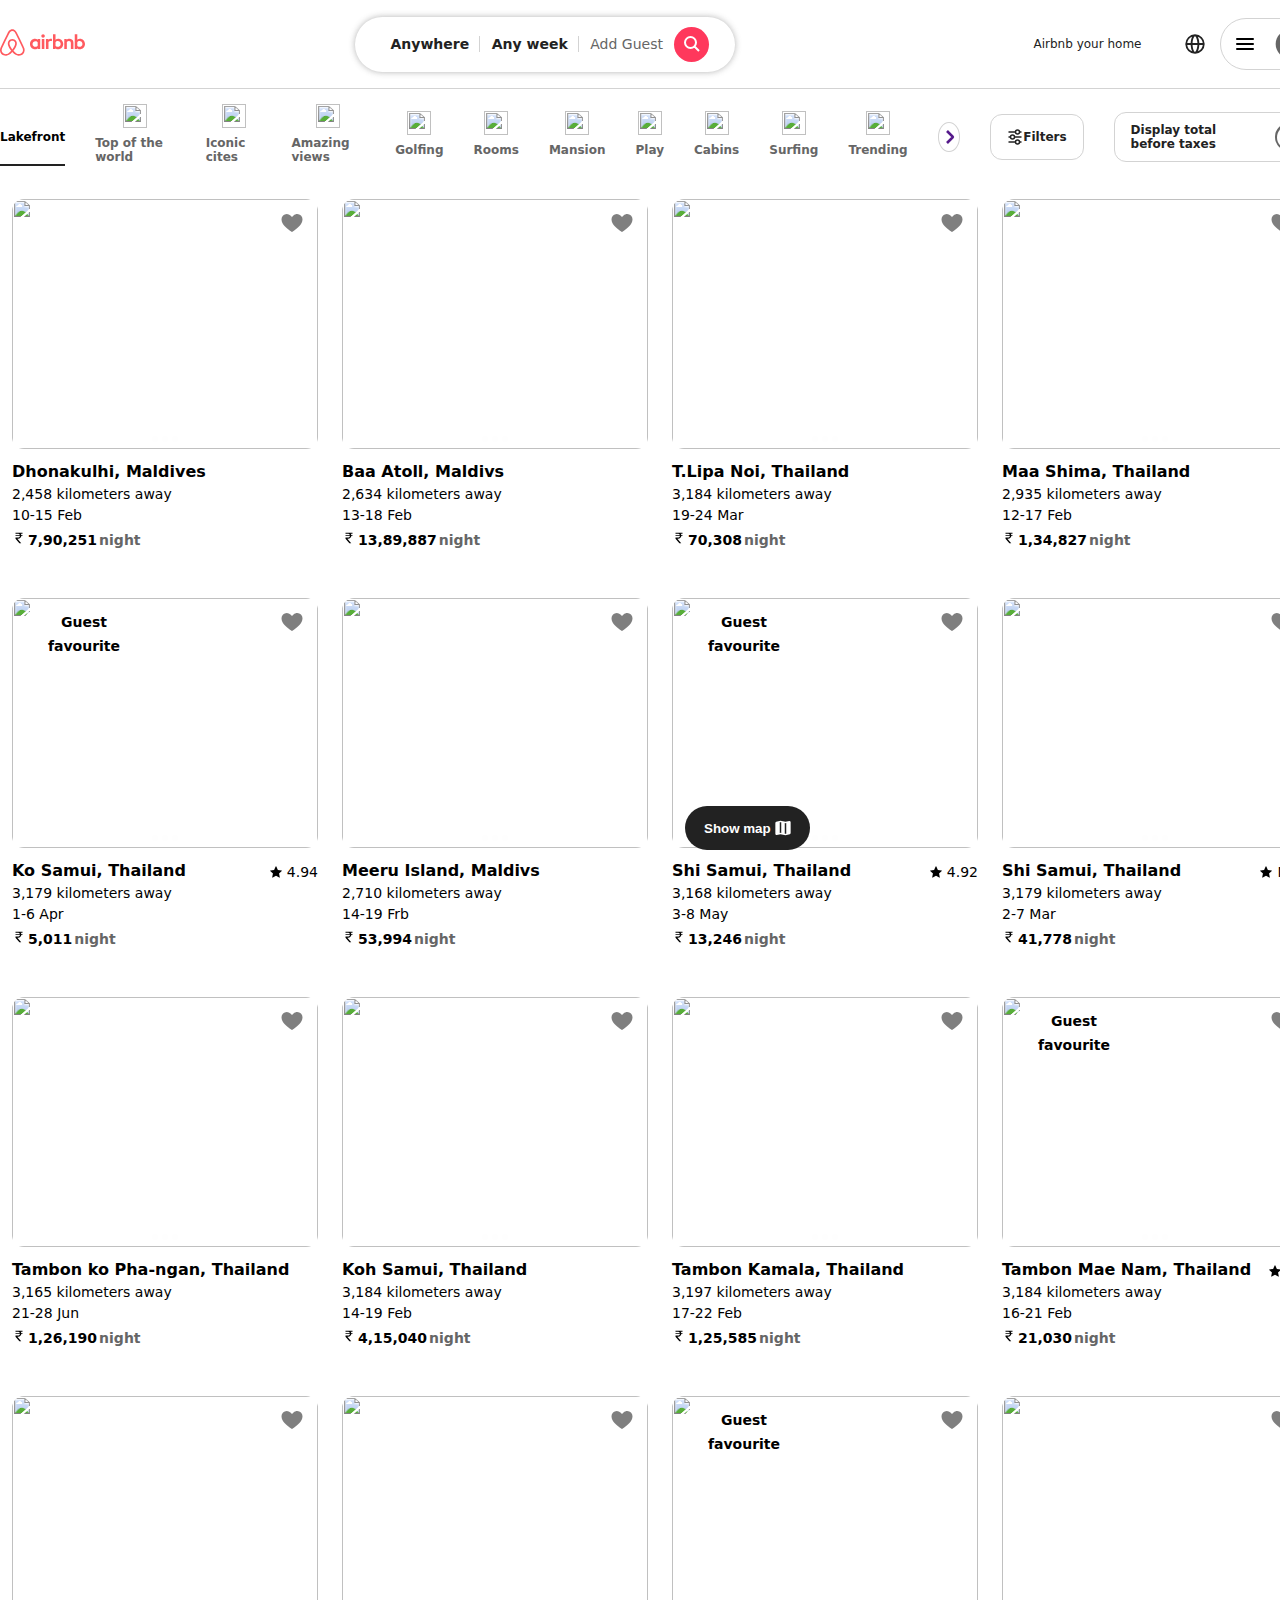
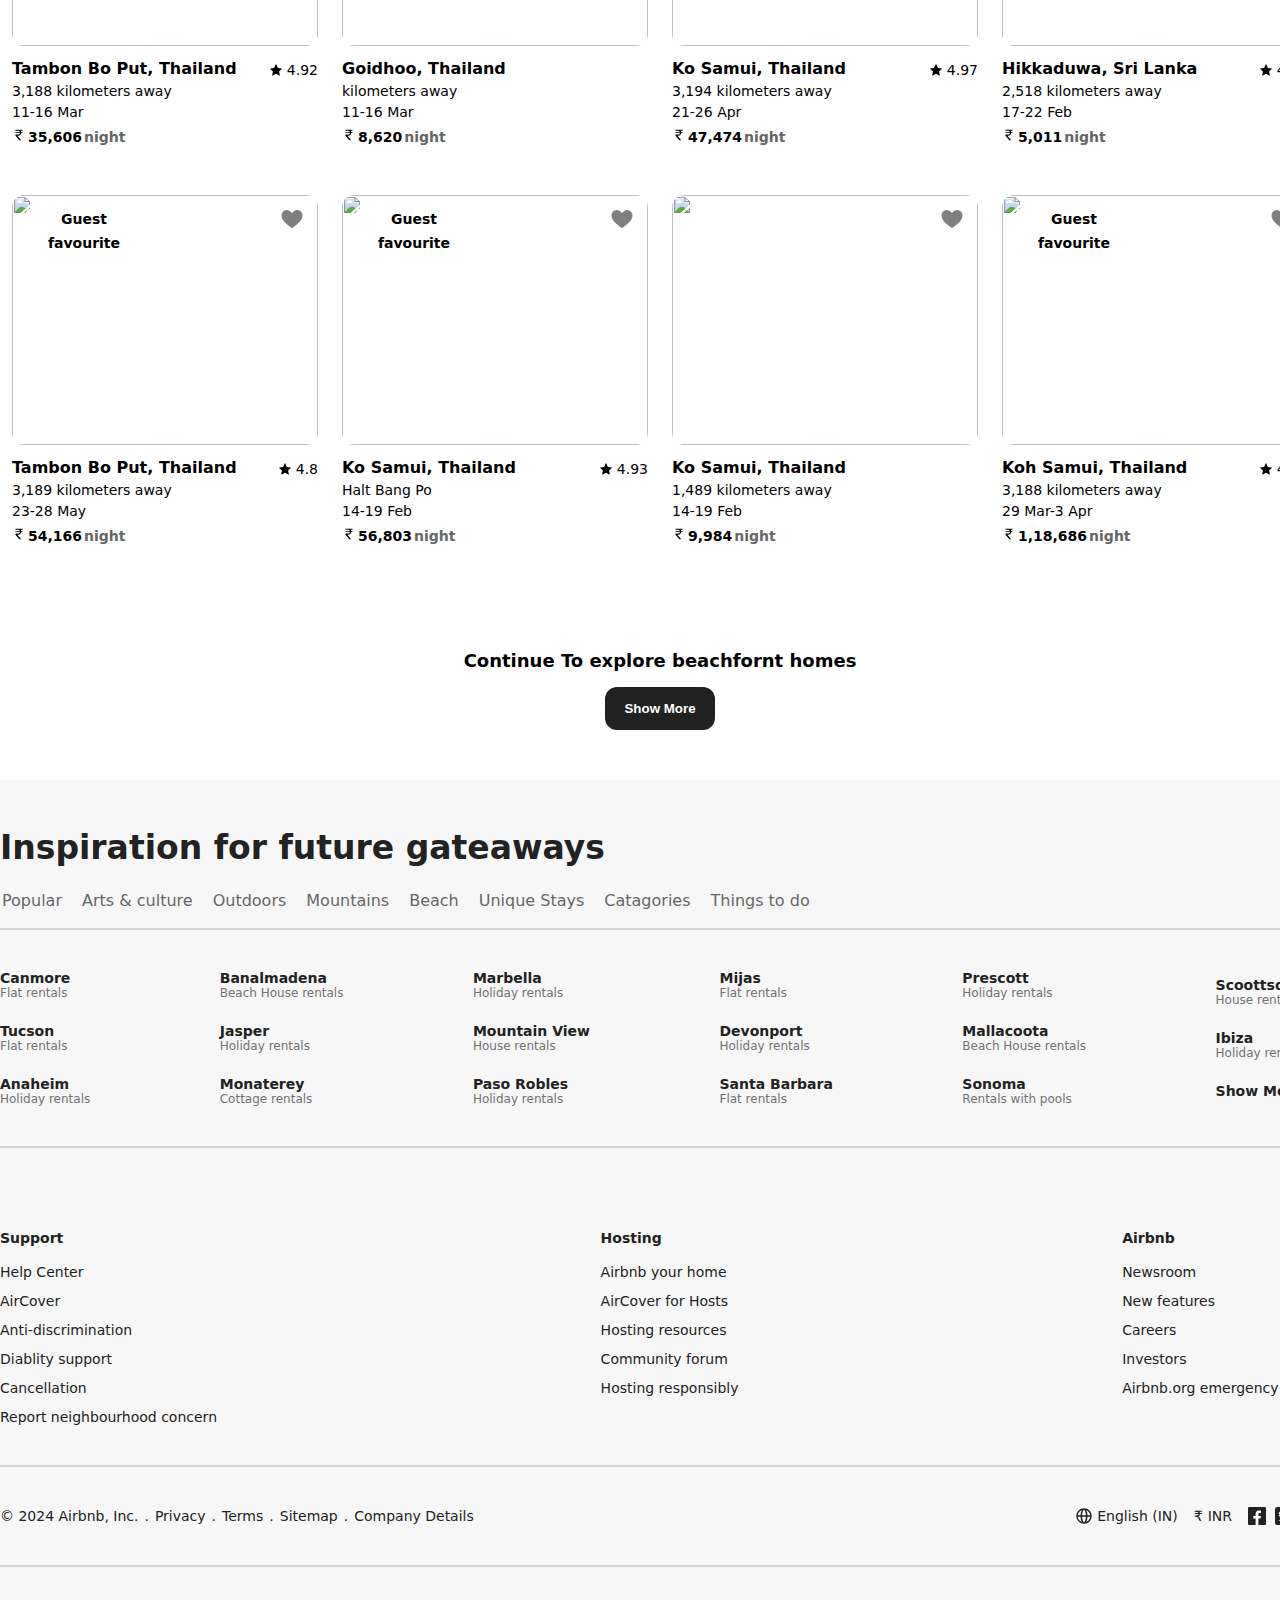
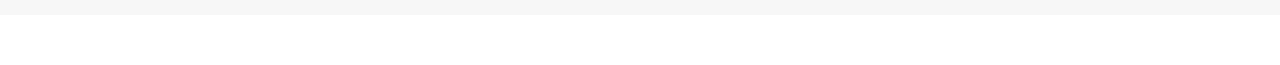
==== commit 71072fd3: "index.html" ====
--- a/index.html
+++ b/index.html
@@ -5,7 +5,7 @@
   <meta charset="UTF-8" />
   <meta name="viewport" content="width=device-width, initial-scale=1.0" />
   <title>Document</title>
-  <link rel="stylesheet" href="css/style.css" />
+  <link rel="stylesheet" href="style.css" />
   <link rel="stylesheet" href="CSS1/all.min.css" />
 </head>
 
@@ -1858,4 +1858,4 @@
 
 </body>
 
-</html>+</html>
--- a/style.css
+++ b/style.css
@@ -0,0 +1,643 @@
+*{
+    margin: 0px;
+    padding:0px;
+    box-sizing: border-box;
+}  
+body{
+    font-family: -apple-system,system-ui,BlinkMacSystemFont,"Segoe UI",Roboto,"Helvetica Neue",Arial,sans-serif ;
+    font-size: 12px;
+} 
+.nav-100{
+    width:100%;
+    border-bottom: 1px solid lightgray;
+}
+.nav-1320{
+    width: 1320px;
+    margin: auto;
+    
+}
+.navbar1{
+    background-color: #fff;
+    display: flex;
+    justify-content: space-between;
+    align-items: center;  
+}
+/* first 3 element in navbar 1  */
+
+.nav-search{
+    display: flex;
+    width:380px;
+    background-color: #fff;
+    box-shadow: 0px 0px 6px rgba(163, 163, 163, 0.829);
+    padding: 10px 24px;
+    align-items: center;
+    justify-content: space-evenly;
+    border-radius: 40px;
+    font-family: -apple-system,system-ui,BlinkMacSystemFont,"Segoe UI",Roboto,"Helvetica Neue",Arial,sans-serif ;
+    font-weight: 600;
+}
+.nav-search-text1{
+    padding: 0px 10px;
+    border-right: 1px solid lightgrey;
+    color: #222;
+}
+.nav-search-text2{
+    padding: 0px 10px;
+    border-right: 1px solid lightgrey;
+    color:#222
+}
+.nav-search-text3{
+    padding: 0px 10px;
+    color:#666;
+    font-weight: 400;
+}
+.nav-search-text4{
+    width:35px; 
+    height:35px;
+    border-radius: 50%;
+    background-color:#FF385C;
+    display: flex;
+    justify-content: center;
+    align-items: center;
+    color:#fff
+}
+.nav-search:hover {
+    box-shadow: 0px 0px 10px rgba(163, 163, 163, 0.829);
+}
+.nav-user{
+    display: flex;
+    align-items: center;
+}
+.nav-user-text1{
+    width:165px;
+    padding: 12px 6px;
+    border-radius: 40px;
+    color:#222;
+    text-align: center;
+}
+.nav-user-text1:hover {
+    background-color: #f6f6f6;
+}
+.nav-user-world{
+    display:flex;
+    align-items: center;
+    justify-content: center;
+    color:#222;
+    border-radius: 50%;
+    width: 50px;
+    height: 50px;
+}
+.nav-user-world:hover{
+    background-color: #f6f6f6;
+}
+.nav-user-box{
+    display: flex;
+    column-gap: 20px;
+    align-items: center;
+    width: 100px;
+    border: 1px solid lightgray;
+    justify-content: center;
+    border-radius: 40px;
+    padding: 10px 12px;
+}
+.nav-user-box:hover{
+    box-shadow: 0px 0px 10px rgba(163, 163, 163, 0.829);
+}
+.nav-user-logo{
+    color:#666
+}
+.searchbar{
+    font-size: 14px;
+}
+/*   first 3 element in navbar 1  end */
+
+/* navbar1 over  */
+
+
+/* --------- navbar2 start ------ */
+.nav2-100{
+    width:100%;
+    height: 80px;
+    top: 87px;
+    background-color: #fff  ;
+}
+.nav2-1320{
+    width:1320px;
+    margin:auto;
+}
+.navbar2{
+    display: flex;
+    column-gap: 30px;
+    align-items: center;
+}
+.nav2-icon{
+    font-size:12px;
+    margin-top: 15px;
+    font-weight: 600;
+    padding-bottom: 20px;
+    border-bottom: 2px solid #222;
+   
+}
+.nav2-flex{
+    display: flex;
+    flex-direction: column;
+    justify-content: center;
+    align-items: center;
+    row-gap: 8px;
+}
+.nav2-icon img{
+    width:24px;
+}
+
+
+.nav2-icon2{
+    font-size:12px;
+    margin-top: 15px;
+    font-weight: 600;
+    padding-bottom: 20px;
+  
+}
+.nav2-icon2:hover{
+    border-bottom: 2px solid lightgray;
+   
+}
+.nav2-flex2{
+    display: flex;
+    flex-direction: column;
+    justify-content: center;
+    align-items: center;
+    row-gap: 8px;
+    color:#666  
+}
+.nav2-icon2 img{
+    width:24px;
+}
+
+.nav2-arrow{
+    width: 30px;
+    height: 30px;
+    border-radius: 50%;
+    border: 1px solid lightgrey;
+    display: flex;
+    align-items: center;
+    justify-content: center;
+    color:#222
+
+}
+.nav2-arrow:hover{
+    box-shadow: 0px 0px 6px rgba(163, 163, 163, 0.829);
+}
+
+.nav2-fliter{
+    color:#222;
+    padding: 14px 16px;
+    border-radius: 12px;
+    border: 1px solid lightgray;
+    width:100px;
+    display: flex;
+    justify-content: space-evenly;
+    align-items: center;
+    font-weight: 600;
+}
+.nav2-btn{
+    display: flex;
+    justify-content: space-evenly;
+    align-items: center;
+    column-gap: 20px;
+    padding: 10px 16px;
+    border-radius: 12px;
+    border: 1px solid lightgray;
+    font-weight: 600;
+    color: #222;
+}
+.nav2-btn-box{
+    width:40px;
+    height: 28px;
+    background-color: #666;
+    border-radius: 17px;
+    position:relative;
+}
+.nav2-btn-box1{
+    width:23px;
+    height: 23px;
+    background-color: #fff;
+    border-radius: 50%;
+    position: absolute;
+    top:3px;
+    left:2px;
+}
+.nav2-btn-box:hover{
+    background-color: #222;
+}
+/* --------- navbar2 end -------- */
+
+/* ------------ main flex ---------- */
+.main-100{
+    width:100%; 
+    margin-top: 30px;
+}
+.main-1320{
+    width:1320px;
+    margin: auto;   
+}
+.main-flex{
+    display: flex;
+    flex-wrap: wrap;  
+}
+
+.main-box {
+    width: calc(25% - 24px);
+    margin: 0px 12px;
+    margin-bottom: 50px;
+}
+
+@media (max-width: 1200px) {
+    .main-box {
+        width: calc(33.33% - 24px); 
+    }
+}
+
+@media (max-width: 768px) {
+    .main-box {
+        width: calc(50% - 24px); 
+    }
+
+    .searchbar {
+        display: flex;
+
+        border-radius: 4px;
+        padding: 8px;
+      }
+      
+      .nav-search {
+        display: flex;
+        align-items: center;
+        width: 100%;
+      }
+      
+      .nav-search-text1,
+      .nav-search-text2,
+      .nav-search-text3 {
+        margin-right: 16px;
+        font-size: 16px;
+        color: #333;
+      }
+      
+      .nav-search-text4 {
+        display: flex;
+        align-items: center;
+        justify-content: center;
+        width: 24px;
+        height: 24px;
+        border-radius: 50%;
+        background-color: #FF385C; /* changed background color to #FF385C */
+        cursor: pointer;
+      }
+      
+      .nav-search-text4 svg {
+        width: 100%;
+        height: 100%;
+      }
+      
+      .nav-search-text4 svg path {
+        stroke: #fff; /* changed stroke color to #fff for better visibility */
+      }
+      
+    
+}
+
+@media (max-width: 480px) {
+    .main-box {
+        width: calc(100% - 24px); /* Adjust the margin as needed */
+    }
+}
+
+.main-box img{
+    width: 100%;
+    border-radius: 12px;
+    height: 250px;
+    background-size: 100% 100%;
+}
+.main-box-f3{
+    display: flex;
+    flex-direction: column;
+    row-gap: 5px;
+}
+.hotel_name{
+    padding-top: 10px;
+    font-weight: 600;
+    font-size:16px
+}
+.distance{
+    font-size:14px;
+}
+.date{
+    font-size:14px;
+}
+.main-price{
+    padding-top: 8px;
+    font-weight: 600;
+    display: flex;
+    justify-content: flex-start;
+    align-items: center;
+    column-gap: 2px;
+    font-size: 14px;
+}
+.night{
+    color: #666;
+}
+.main-box-img{
+    position: relative;
+}
+.heart{
+    position: absolute;
+    top:12px;
+    right:14px; 
+}
+.main-dot{
+    display: flex;
+}
+.dot{
+    width: 6px;
+    height: 6px;
+    border-radius: 50%;
+    background-color: #fff;
+    position: absolute;
+    bottom: 10px;
+    left:130px
+}
+.dot1{
+    width: 6px;
+    height: 6px;
+    border-radius: 100%;
+    background-color: #fefefe;
+    position: absolute;
+    bottom: 10px;
+    left:140px
+}
+.dot2{
+    width: 6px;
+    height: 6px;
+    border-radius: 100%;
+    background-color: #fefefe;
+    position: absolute;
+    bottom: 10px;
+    left:150px
+}
+.dot3{
+    width: 6px;
+    height: 6px;
+    border-radius: 100%;
+    background-color: #fefefe;
+    position: absolute;
+    bottom: 10px;
+    left:160px
+}
+.main-right-arrow{
+    display: none;
+}
+.main-box-img:hover .main-right-arrow{
+    display: block;
+}
+.main-right-arrow2{
+    position: absolute;
+    top: 105px;
+    right:14px;
+    background-color: #fff;
+    display: flex;
+    justify-content: center;
+    align-items: center;
+    width:30px;
+    height: 30px;
+    border-radius: 50%;
+
+}
+.main-guest-fav{
+    position: absolute;
+    top: 12px;
+    left: 12px;
+    text-align: center;    
+    box-shadow: 1px 1px 1px 1px 0px 7px rgb(10 10 10);
+}
+.guest-fav{
+    width: 120px;
+    height: 24px;
+    background-color: #fff;
+    border-radius: 12px;
+    line-height: 24px;
+    font-weight: 600;
+    font-size: 14px;
+}
+.main-star{
+    display: flex;
+    justify-content: space-between;
+    align-items: flex-end;
+}
+.star{
+    display: flex;
+    align-items: center;
+    font-size: 14px;
+    column-gap: 5px;
+}
+.rating{
+    display: flex;
+    align-items: center;
+}
+.map{
+    position: fixed;
+    bottom: 50px;
+    left: 685px;
+}
+.map-flex{
+    display: flex;
+    justify-content: center;
+    align-items: center; 
+    column-gap: 4px;
+}
+.map-btn{
+    border: none;
+    background-color: #222;
+    padding: 14px 19px;
+    color:#fff;
+    border-radius: 40px;
+    text-align: center;
+    fill: #fff;
+    box-shadow: 1px 1px 1px 1px 0px 7px rgb(10 10 10);
+    font-weight: 600;
+}
+.main-btn{
+    border: none;
+    background-color: #222;
+    padding: 14px 19px;
+    color:#fff;
+    border-radius: 12px;
+    text-align: center;
+    fill: #fff;
+    box-shadow: 1px 1px 1px 1px 0px 7px rgb(10 10 10);
+    font-weight: 600;
+}
+.map:hover .map-btn{
+    transition: 0.1s;
+    width:140px;
+    padding: 16px 19px;
+    font-size: 15px;
+}
+.main-end{
+    width: 1320px;
+    text-align: center;
+    margin-top: 16px;   
+    display: flex;
+    flex-direction: column;
+    justify-content: center;
+    align-items: center;
+}
+.main-end-h2{
+    width: 1320px;
+    text-align: center;
+    margin-top: 56px;
+}
+/* ------------main flex end ---------- */
+
+
+/* ------- tail start ---------- */
+.tail-100{
+    width:100%;
+    background-color: #f7f7f7;
+}
+.tail-1320
+{
+    width:1320px;
+    margin: 50px auto;
+    padding: 48px 0px;
+}
+.tail-title{
+    color:#222;
+    margin-bottom: 6px;
+    font-size: 22px;
+    font-weight: 400;
+}
+.tail-catagory{
+    font-size: 16px;
+    color: #666;
+    display: flex;
+    border-bottom: 2px solid lightgray;
+}
+.catg{
+    margin: 6px 6px 6px -10px;
+    padding: 12px;
+}
+.tail-body{
+    padding: 40px 0px;
+    border-bottom: 2px solid lightgrey;
+}
+.tail-body{
+    display: flex;
+    justify-content: space-between;
+    align-items: center;
+}
+.tail-part{
+    display: flex;
+    flex-direction: column;
+    justify-content:space-evenly;
+    row-gap: 23px ;
+}
+.tail-part-title{
+    font-size: 14px;
+    color: #222;
+    font-weight: 600;
+}
+.tail-part-text{
+    font: 14px;
+    color: #717171;
+}
+.tail-part-link-flex{
+    display: flex;
+    align-items: center;
+    column-gap: 5px;
+}
+.tail-part-link{
+    font-size: 14px;
+    color: #222;
+    font-weight: 600;
+}
+.tail-part-link:hover{
+    text-decoration: underline;
+}
+.tail-body2{
+    display: flex;
+    justify-content: space-between;
+    align-items: flex-start;
+    margin-top: 42px;
+    color:#222;
+    padding: 40px 0px;
+    border-bottom: 2px solid lightgray;
+}
+.tail-body2 a{
+    text-decoration: none;
+}
+.tail-body-part-text{
+    display: flex;
+    flex-direction: column;
+    row-gap: 13px;
+}
+.tail-body-part-text a{
+    color:#222;
+    font-size: 14px;
+}
+.tail-body-part-text a:hover{
+    text-decoration: underline;
+}
+.tail-part2{
+    display: flex;
+    flex-direction: column;
+    justify-content:space-evenly;
+    row-gap: 18px ;
+}
+.tail-body-part-title {
+    font-weight: 600;
+    color:#222;
+    font-size: 14px;
+}
+.tail-body3{
+    display: flex;
+    justify-content: space-between;
+    align-items: center;
+    color:#222;
+    padding: 40px 0px;
+    border-bottom: 2px solid lightgray;
+    font-size: 14px;
+}
+.tail-body3-3{
+    display: flex;
+    align-items: center;
+    column-gap: 9px;
+}
+.tail-body3-1{
+    display: flex;
+    column-gap: 5px;
+    align-items: center;
+}
+.tail-body3-2{
+    display: flex;
+    column-gap: 5px;
+    align-items: center;
+}
+.tail-body3-part2{
+    display: flex;
+    column-gap: 16px;
+    align-items: center;
+}
+.tail-body3-part1{
+    display: flex;
+    column-gap: 6px;
+    align-items: center;
+}
+.tail-body3 a{
+    text-decoration: none;
+    color: #222;
+    font-size: 14px;
+}
+.tail-body3 a:hover{
+    text-decoration: underline;
+}
+/* ------- tail end ------------ */
